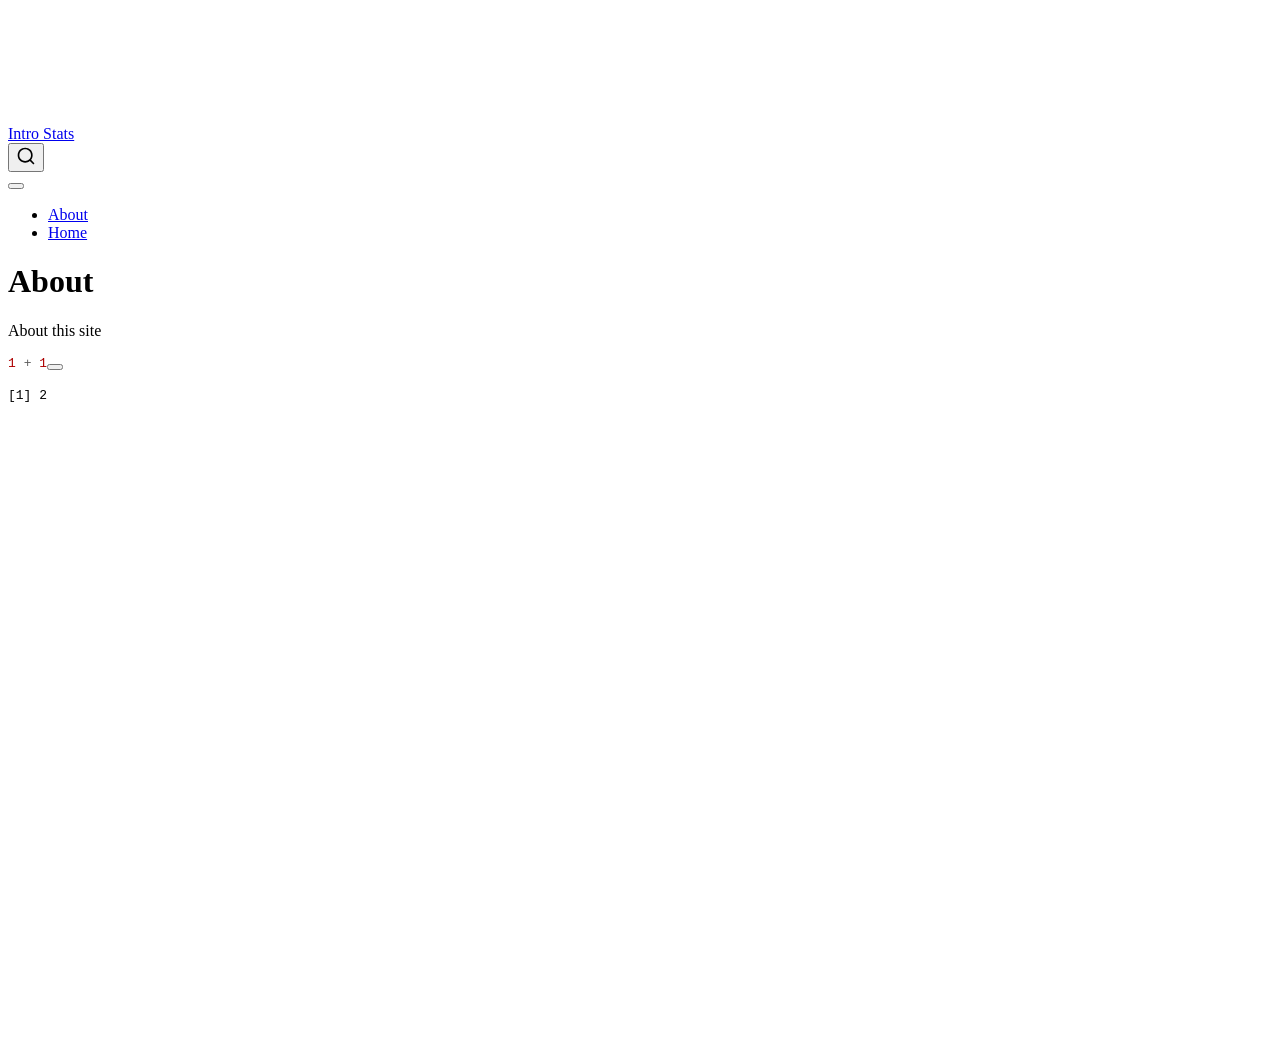
==== docs/about.html @ 971ea25e "Initial commit" ====
<!DOCTYPE html>
<html xmlns="http://www.w3.org/1999/xhtml" lang="en" xml:lang="en"><head>

<meta charset="utf-8">
<meta name="generator" content="quarto-1.5.57">

<meta name="viewport" content="width=device-width, initial-scale=1.0, user-scalable=yes">


<title>About – Intro Stats</title>
<style>
code{white-space: pre-wrap;}
span.smallcaps{font-variant: small-caps;}
div.columns{display: flex; gap: min(4vw, 1.5em);}
div.column{flex: auto; overflow-x: auto;}
div.hanging-indent{margin-left: 1.5em; text-indent: -1.5em;}
ul.task-list{list-style: none;}
ul.task-list li input[type="checkbox"] {
  width: 0.8em;
  margin: 0 0.8em 0.2em -1em; /* quarto-specific, see https://github.com/quarto-dev/quarto-cli/issues/4556 */ 
  vertical-align: middle;
}
/* CSS for syntax highlighting */
pre > code.sourceCode { white-space: pre; position: relative; }
pre > code.sourceCode > span { line-height: 1.25; }
pre > code.sourceCode > span:empty { height: 1.2em; }
.sourceCode { overflow: visible; }
code.sourceCode > span { color: inherit; text-decoration: inherit; }
div.sourceCode { margin: 1em 0; }
pre.sourceCode { margin: 0; }
@media screen {
div.sourceCode { overflow: auto; }
}
@media print {
pre > code.sourceCode { white-space: pre-wrap; }
pre > code.sourceCode > span { display: inline-block; text-indent: -5em; padding-left: 5em; }
}
pre.numberSource code
  { counter-reset: source-line 0; }
pre.numberSource code > span
  { position: relative; left: -4em; counter-increment: source-line; }
pre.numberSource code > span > a:first-child::before
  { content: counter(source-line);
    position: relative; left: -1em; text-align: right; vertical-align: baseline;
    border: none; display: inline-block;
    -webkit-touch-callout: none; -webkit-user-select: none;
    -khtml-user-select: none; -moz-user-select: none;
    -ms-user-select: none; user-select: none;
    padding: 0 4px; width: 4em;
  }
pre.numberSource { margin-left: 3em;  padding-left: 4px; }
div.sourceCode
  {   }
@media screen {
pre > code.sourceCode > span > a:first-child::before { text-decoration: underline; }
}
</style>


<script src="site_libs/quarto-nav/quarto-nav.js"></script>
<script src="site_libs/quarto-nav/headroom.min.js"></script>
<script src="site_libs/clipboard/clipboard.min.js"></script>
<script src="site_libs/quarto-search/autocomplete.umd.js"></script>
<script src="site_libs/quarto-search/fuse.min.js"></script>
<script src="site_libs/quarto-search/quarto-search.js"></script>
<meta name="quarto:offset" content="./">
<script src="site_libs/quarto-html/quarto.js"></script>
<script src="site_libs/quarto-html/popper.min.js"></script>
<script src="site_libs/quarto-html/tippy.umd.min.js"></script>
<script src="site_libs/quarto-html/anchor.min.js"></script>
<link href="site_libs/quarto-html/tippy.css" rel="stylesheet">
<link href="site_libs/quarto-html/quarto-syntax-highlighting.css" rel="stylesheet" id="quarto-text-highlighting-styles">
<script src="site_libs/bootstrap/bootstrap.min.js"></script>
<link href="site_libs/bootstrap/bootstrap-icons.css" rel="stylesheet">
<link href="site_libs/bootstrap/bootstrap.min.css" rel="stylesheet" id="quarto-bootstrap" data-mode="light">
<script id="quarto-search-options" type="application/json">{
  "location": "navbar",
  "copy-button": false,
  "collapse-after": 3,
  "panel-placement": "end",
  "type": "overlay",
  "limit": 50,
  "keyboard-shortcut": [
    "f",
    "/",
    "s"
  ],
  "show-item-context": false,
  "language": {
    "search-no-results-text": "No results",
    "search-matching-documents-text": "matching documents",
    "search-copy-link-title": "Copy link to search",
    "search-hide-matches-text": "Hide additional matches",
    "search-more-match-text": "more match in this document",
    "search-more-matches-text": "more matches in this document",
    "search-clear-button-title": "Clear",
    "search-text-placeholder": "",
    "search-detached-cancel-button-title": "Cancel",
    "search-submit-button-title": "Submit",
    "search-label": "Search"
  }
}</script>


<link rel="stylesheet" href="styles.css">
</head>

<body class="nav-fixed">

<div id="quarto-search-results"></div>
  <header id="quarto-header" class="headroom fixed-top">
    <nav class="navbar navbar-expand-lg " data-bs-theme="dark">
      <div class="navbar-container container-fluid">
      <div class="navbar-brand-container mx-auto">
    <a class="navbar-brand" href="./index.html">
    <span class="navbar-title">Intro Stats</span>
    </a>
  </div>
            <div id="quarto-search" class="" title="Search"></div>
          <button class="navbar-toggler" type="button" data-bs-toggle="collapse" data-bs-target="#navbarCollapse" aria-controls="navbarCollapse" role="menu" aria-expanded="false" aria-label="Toggle navigation" onclick="if (window.quartoToggleHeadroom) { window.quartoToggleHeadroom(); }">
  <span class="navbar-toggler-icon"></span>
</button>
          <div class="collapse navbar-collapse" id="navbarCollapse">
            <ul class="navbar-nav navbar-nav-scroll me-auto">
  <li class="nav-item">
    <a class="nav-link active" href="./about.html" aria-current="page"> 
<span class="menu-text">About</span></a>
  </li>  
  <li class="nav-item">
    <a class="nav-link" href="./index.html"> 
<span class="menu-text">Home</span></a>
  </li>  
</ul>
          </div> <!-- /navcollapse -->
            <div class="quarto-navbar-tools">
</div>
      </div> <!-- /container-fluid -->
    </nav>
</header>
<!-- content -->
<div id="quarto-content" class="quarto-container page-columns page-rows-contents page-layout-article page-navbar">
<!-- sidebar -->
<!-- margin-sidebar -->
    <div id="quarto-margin-sidebar" class="sidebar margin-sidebar zindex-bottom">
        
    </div>
<!-- main -->
<main class="content" id="quarto-document-content">

<header id="title-block-header" class="quarto-title-block default">
<div class="quarto-title">
<h1 class="title">About</h1>
</div>



<div class="quarto-title-meta">

    
  
    
  </div>
  


</header>


<p>About this site</p>
<div class="cell">
<div class="sourceCode cell-code" id="cb1"><pre class="sourceCode r code-with-copy"><code class="sourceCode r"><span id="cb1-1"><a href="#cb1-1" aria-hidden="true" tabindex="-1"></a><span class="dv">1</span> <span class="sc">+</span> <span class="dv">1</span></span></code><button title="Copy to Clipboard" class="code-copy-button"><i class="bi"></i></button></pre></div>
<div class="cell-output cell-output-stdout">
<pre><code>[1] 2</code></pre>
</div>
</div>



</main> <!-- /main -->
<script id="quarto-html-after-body" type="application/javascript">
window.document.addEventListener("DOMContentLoaded", function (event) {
  const toggleBodyColorMode = (bsSheetEl) => {
    const mode = bsSheetEl.getAttribute("data-mode");
    const bodyEl = window.document.querySelector("body");
    if (mode === "dark") {
      bodyEl.classList.add("quarto-dark");
      bodyEl.classList.remove("quarto-light");
    } else {
      bodyEl.classList.add("quarto-light");
      bodyEl.classList.remove("quarto-dark");
    }
  }
  const toggleBodyColorPrimary = () => {
    const bsSheetEl = window.document.querySelector("link#quarto-bootstrap");
    if (bsSheetEl) {
      toggleBodyColorMode(bsSheetEl);
    }
  }
  toggleBodyColorPrimary();  
  const icon = "";
  const anchorJS = new window.AnchorJS();
  anchorJS.options = {
    placement: 'right',
    icon: icon
  };
  anchorJS.add('.anchored');
  const isCodeAnnotation = (el) => {
    for (const clz of el.classList) {
      if (clz.startsWith('code-annotation-')) {                     
        return true;
      }
    }
    return false;
  }
  const onCopySuccess = function(e) {
    // button target
    const button = e.trigger;
    // don't keep focus
    button.blur();
    // flash "checked"
    button.classList.add('code-copy-button-checked');
    var currentTitle = button.getAttribute("title");
    button.setAttribute("title", "Copied!");
    let tooltip;
    if (window.bootstrap) {
      button.setAttribute("data-bs-toggle", "tooltip");
      button.setAttribute("data-bs-placement", "left");
      button.setAttribute("data-bs-title", "Copied!");
      tooltip = new bootstrap.Tooltip(button, 
        { trigger: "manual", 
          customClass: "code-copy-button-tooltip",
          offset: [0, -8]});
      tooltip.show();    
    }
    setTimeout(function() {
      if (tooltip) {
        tooltip.hide();
        button.removeAttribute("data-bs-title");
        button.removeAttribute("data-bs-toggle");
        button.removeAttribute("data-bs-placement");
      }
      button.setAttribute("title", currentTitle);
      button.classList.remove('code-copy-button-checked');
    }, 1000);
    // clear code selection
    e.clearSelection();
  }
  const getTextToCopy = function(trigger) {
      const codeEl = trigger.previousElementSibling.cloneNode(true);
      for (const childEl of codeEl.children) {
        if (isCodeAnnotation(childEl)) {
          childEl.remove();
        }
      }
      return codeEl.innerText;
  }
  const clipboard = new window.ClipboardJS('.code-copy-button:not([data-in-quarto-modal])', {
    text: getTextToCopy
  });
  clipboard.on('success', onCopySuccess);
  if (window.document.getElementById('quarto-embedded-source-code-modal')) {
    // For code content inside modals, clipBoardJS needs to be initialized with a container option
    // TODO: Check when it could be a function (https://github.com/zenorocha/clipboard.js/issues/860)
    const clipboardModal = new window.ClipboardJS('.code-copy-button[data-in-quarto-modal]', {
      text: getTextToCopy,
      container: window.document.getElementById('quarto-embedded-source-code-modal')
    });
    clipboardModal.on('success', onCopySuccess);
  }
    var localhostRegex = new RegExp(/^(?:http|https):\/\/localhost\:?[0-9]*\//);
    var mailtoRegex = new RegExp(/^mailto:/);
      var filterRegex = new RegExp('/' + window.location.host + '/');
    var isInternal = (href) => {
        return filterRegex.test(href) || localhostRegex.test(href) || mailtoRegex.test(href);
    }
    // Inspect non-navigation links and adorn them if external
 	var links = window.document.querySelectorAll('a[href]:not(.nav-link):not(.navbar-brand):not(.toc-action):not(.sidebar-link):not(.sidebar-item-toggle):not(.pagination-link):not(.no-external):not([aria-hidden]):not(.dropdown-item):not(.quarto-navigation-tool):not(.about-link)');
    for (var i=0; i<links.length; i++) {
      const link = links[i];
      if (!isInternal(link.href)) {
        // undo the damage that might have been done by quarto-nav.js in the case of
        // links that we want to consider external
        if (link.dataset.originalHref !== undefined) {
          link.href = link.dataset.originalHref;
        }
      }
    }
  function tippyHover(el, contentFn, onTriggerFn, onUntriggerFn) {
    const config = {
      allowHTML: true,
      maxWidth: 500,
      delay: 100,
      arrow: false,
      appendTo: function(el) {
          return el.parentElement;
      },
      interactive: true,
      interactiveBorder: 10,
      theme: 'quarto',
      placement: 'bottom-start',
    };
    if (contentFn) {
      config.content = contentFn;
    }
    if (onTriggerFn) {
      config.onTrigger = onTriggerFn;
    }
    if (onUntriggerFn) {
      config.onUntrigger = onUntriggerFn;
    }
    window.tippy(el, config); 
  }
  const noterefs = window.document.querySelectorAll('a[role="doc-noteref"]');
  for (var i=0; i<noterefs.length; i++) {
    const ref = noterefs[i];
    tippyHover(ref, function() {
      // use id or data attribute instead here
      let href = ref.getAttribute('data-footnote-href') || ref.getAttribute('href');
      try { href = new URL(href).hash; } catch {}
      const id = href.replace(/^#\/?/, "");
      const note = window.document.getElementById(id);
      if (note) {
        return note.innerHTML;
      } else {
        return "";
      }
    });
  }
  const xrefs = window.document.querySelectorAll('a.quarto-xref');
  const processXRef = (id, note) => {
    // Strip column container classes
    const stripColumnClz = (el) => {
      el.classList.remove("page-full", "page-columns");
      if (el.children) {
        for (const child of el.children) {
          stripColumnClz(child);
        }
      }
    }
    stripColumnClz(note)
    if (id === null || id.startsWith('sec-')) {
      // Special case sections, only their first couple elements
      const container = document.createElement("div");
      if (note.children && note.children.length > 2) {
        container.appendChild(note.children[0].cloneNode(true));
        for (let i = 1; i < note.children.length; i++) {
          const child = note.children[i];
          if (child.tagName === "P" && child.innerText === "") {
            continue;
          } else {
            container.appendChild(child.cloneNode(true));
            break;
          }
        }
        if (window.Quarto?.typesetMath) {
          window.Quarto.typesetMath(container);
        }
        return container.innerHTML
      } else {
        if (window.Quarto?.typesetMath) {
          window.Quarto.typesetMath(note);
        }
        return note.innerHTML;
      }
    } else {
      // Remove any anchor links if they are present
      const anchorLink = note.querySelector('a.anchorjs-link');
      if (anchorLink) {
        anchorLink.remove();
      }
      if (window.Quarto?.typesetMath) {
        window.Quarto.typesetMath(note);
      }
      // TODO in 1.5, we should make sure this works without a callout special case
      if (note.classList.contains("callout")) {
        return note.outerHTML;
      } else {
        return note.innerHTML;
      }
    }
  }
  for (var i=0; i<xrefs.length; i++) {
    const xref = xrefs[i];
    tippyHover(xref, undefined, function(instance) {
      instance.disable();
      let url = xref.getAttribute('href');
      let hash = undefined; 
      if (url.startsWith('#')) {
        hash = url;
      } else {
        try { hash = new URL(url).hash; } catch {}
      }
      if (hash) {
        const id = hash.replace(/^#\/?/, "");
        const note = window.document.getElementById(id);
        if (note !== null) {
          try {
            const html = processXRef(id, note.cloneNode(true));
            instance.setContent(html);
          } finally {
            instance.enable();
            instance.show();
          }
        } else {
          // See if we can fetch this
          fetch(url.split('#')[0])
          .then(res => res.text())
          .then(html => {
            const parser = new DOMParser();
            const htmlDoc = parser.parseFromString(html, "text/html");
            const note = htmlDoc.getElementById(id);
            if (note !== null) {
              const html = processXRef(id, note);
              instance.setContent(html);
            } 
          }).finally(() => {
            instance.enable();
            instance.show();
          });
        }
      } else {
        // See if we can fetch a full url (with no hash to target)
        // This is a special case and we should probably do some content thinning / targeting
        fetch(url)
        .then(res => res.text())
        .then(html => {
          const parser = new DOMParser();
          const htmlDoc = parser.parseFromString(html, "text/html");
          const note = htmlDoc.querySelector('main.content');
          if (note !== null) {
            // This should only happen for chapter cross references
            // (since there is no id in the URL)
            // remove the first header
            if (note.children.length > 0 && note.children[0].tagName === "HEADER") {
              note.children[0].remove();
            }
            const html = processXRef(null, note);
            instance.setContent(html);
          } 
        }).finally(() => {
          instance.enable();
          instance.show();
        });
      }
    }, function(instance) {
    });
  }
      let selectedAnnoteEl;
      const selectorForAnnotation = ( cell, annotation) => {
        let cellAttr = 'data-code-cell="' + cell + '"';
        let lineAttr = 'data-code-annotation="' +  annotation + '"';
        const selector = 'span[' + cellAttr + '][' + lineAttr + ']';
        return selector;
      }
      const selectCodeLines = (annoteEl) => {
        const doc = window.document;
        const targetCell = annoteEl.getAttribute("data-target-cell");
        const targetAnnotation = annoteEl.getAttribute("data-target-annotation");
        const annoteSpan = window.document.querySelector(selectorForAnnotation(targetCell, targetAnnotation));
        const lines = annoteSpan.getAttribute("data-code-lines").split(",");
        const lineIds = lines.map((line) => {
          return targetCell + "-" + line;
        })
        let top = null;
        let height = null;
        let parent = null;
        if (lineIds.length > 0) {
            //compute the position of the single el (top and bottom and make a div)
            const el = window.document.getElementById(lineIds[0]);
            top = el.offsetTop;
            height = el.offsetHeight;
            parent = el.parentElement.parentElement;
          if (lineIds.length > 1) {
            const lastEl = window.document.getElementById(lineIds[lineIds.length - 1]);
            const bottom = lastEl.offsetTop + lastEl.offsetHeight;
            height = bottom - top;
          }
          if (top !== null && height !== null && parent !== null) {
            // cook up a div (if necessary) and position it 
            let div = window.document.getElementById("code-annotation-line-highlight");
            if (div === null) {
              div = window.document.createElement("div");
              div.setAttribute("id", "code-annotation-line-highlight");
              div.style.position = 'absolute';
              parent.appendChild(div);
            }
            div.style.top = top - 2 + "px";
            div.style.height = height + 4 + "px";
            div.style.left = 0;
            let gutterDiv = window.document.getElementById("code-annotation-line-highlight-gutter");
            if (gutterDiv === null) {
              gutterDiv = window.document.createElement("div");
              gutterDiv.setAttribute("id", "code-annotation-line-highlight-gutter");
              gutterDiv.style.position = 'absolute';
              const codeCell = window.document.getElementById(targetCell);
              const gutter = codeCell.querySelector('.code-annotation-gutter');
              gutter.appendChild(gutterDiv);
            }
            gutterDiv.style.top = top - 2 + "px";
            gutterDiv.style.height = height + 4 + "px";
          }
          selectedAnnoteEl = annoteEl;
        }
      };
      const unselectCodeLines = () => {
        const elementsIds = ["code-annotation-line-highlight", "code-annotation-line-highlight-gutter"];
        elementsIds.forEach((elId) => {
          const div = window.document.getElementById(elId);
          if (div) {
            div.remove();
          }
        });
        selectedAnnoteEl = undefined;
      };
        // Handle positioning of the toggle
    window.addEventListener(
      "resize",
      throttle(() => {
        elRect = undefined;
        if (selectedAnnoteEl) {
          selectCodeLines(selectedAnnoteEl);
        }
      }, 10)
    );
    function throttle(fn, ms) {
    let throttle = false;
    let timer;
      return (...args) => {
        if(!throttle) { // first call gets through
            fn.apply(this, args);
            throttle = true;
        } else { // all the others get throttled
            if(timer) clearTimeout(timer); // cancel #2
            timer = setTimeout(() => {
              fn.apply(this, args);
              timer = throttle = false;
            }, ms);
        }
      };
    }
      // Attach click handler to the DT
      const annoteDls = window.document.querySelectorAll('dt[data-target-cell]');
      for (const annoteDlNode of annoteDls) {
        annoteDlNode.addEventListener('click', (event) => {
          const clickedEl = event.target;
          if (clickedEl !== selectedAnnoteEl) {
            unselectCodeLines();
            const activeEl = window.document.querySelector('dt[data-target-cell].code-annotation-active');
            if (activeEl) {
              activeEl.classList.remove('code-annotation-active');
            }
            selectCodeLines(clickedEl);
            clickedEl.classList.add('code-annotation-active');
          } else {
            // Unselect the line
            unselectCodeLines();
            clickedEl.classList.remove('code-annotation-active');
          }
        });
      }
  const findCites = (el) => {
    const parentEl = el.parentElement;
    if (parentEl) {
      const cites = parentEl.dataset.cites;
      if (cites) {
        return {
          el,
          cites: cites.split(' ')
        };
      } else {
        return findCites(el.parentElement)
      }
    } else {
      return undefined;
    }
  };
  var bibliorefs = window.document.querySelectorAll('a[role="doc-biblioref"]');
  for (var i=0; i<bibliorefs.length; i++) {
    const ref = bibliorefs[i];
    const citeInfo = findCites(ref);
    if (citeInfo) {
      tippyHover(citeInfo.el, function() {
        var popup = window.document.createElement('div');
        citeInfo.cites.forEach(function(cite) {
          var citeDiv = window.document.createElement('div');
          citeDiv.classList.add('hanging-indent');
          citeDiv.classList.add('csl-entry');
          var biblioDiv = window.document.getElementById('ref-' + cite);
          if (biblioDiv) {
            citeDiv.innerHTML = biblioDiv.innerHTML;
          }
          popup.appendChild(citeDiv);
        });
        return popup.innerHTML;
      });
    }
  }
});
</script>
</div> <!-- /content -->




</body></html>
---- docs/site_libs/quarto-html/tippy.css ----
.tippy-box[data-animation=fade][data-state=hidden]{opacity:0}[data-tippy-root]{max-width:calc(100vw - 10px)}.tippy-box{position:relative;background-color:#333;color:#fff;border-radius:4px;font-size:14px;line-height:1.4;white-space:normal;outline:0;transition-property:transform,visibility,opacity}.tippy-box[data-placement^=top]>.tippy-arrow{bottom:0}.tippy-box[data-placement^=top]>.tippy-arrow:before{bottom:-7px;left:0;border-width:8px 8px 0;border-top-color:initial;transform-origin:center top}.tippy-box[data-placement^=bottom]>.tippy-arrow{top:0}.tippy-box[data-placement^=bottom]>.tippy-arrow:before{top:-7px;left:0;border-width:0 8px 8px;border-bottom-color:initial;transform-origin:center bottom}.tippy-box[data-placement^=left]>.tippy-arrow{right:0}.tippy-box[data-placement^=left]>.tippy-arrow:before{border-width:8px 0 8px 8px;border-left-color:initial;right:-7px;transform-origin:center left}.tippy-box[data-placement^=right]>.tippy-arrow{left:0}.tippy-box[data-placement^=right]>.tippy-arrow:before{left:-7px;border-width:8px 8px 8px 0;border-right-color:initial;transform-origin:center right}.tippy-box[data-inertia][data-state=visible]{transition-timing-function:cubic-bezier(.54,1.5,.38,1.11)}.tippy-arrow{width:16px;height:16px;color:#333}.tippy-arrow:before{content:"";position:absolute;border-color:transparent;border-style:solid}.tippy-content{position:relative;padding:5px 9px;z-index:1}
---- docs/site_libs/quarto-html/quarto-syntax-highlighting.css ----
/* quarto syntax highlight colors */
:root {
  --quarto-hl-ot-color: #003B4F;
  --quarto-hl-at-color: #657422;
  --quarto-hl-ss-color: #20794D;
  --quarto-hl-an-color: #5E5E5E;
  --quarto-hl-fu-color: #4758AB;
  --quarto-hl-st-color: #20794D;
  --quarto-hl-cf-color: #003B4F;
  --quarto-hl-op-color: #5E5E5E;
  --quarto-hl-er-color: #AD0000;
  --quarto-hl-bn-color: #AD0000;
  --quarto-hl-al-color: #AD0000;
  --quarto-hl-va-color: #111111;
  --quarto-hl-bu-color: inherit;
  --quarto-hl-ex-color: inherit;
  --quarto-hl-pp-color: #AD0000;
  --quarto-hl-in-color: #5E5E5E;
  --quarto-hl-vs-color: #20794D;
  --quarto-hl-wa-color: #5E5E5E;
  --quarto-hl-do-color: #5E5E5E;
  --quarto-hl-im-color: #00769E;
  --quarto-hl-ch-color: #20794D;
  --quarto-hl-dt-color: #AD0000;
  --quarto-hl-fl-color: #AD0000;
  --quarto-hl-co-color: #5E5E5E;
  --quarto-hl-cv-color: #5E5E5E;
  --quarto-hl-cn-color: #8f5902;
  --quarto-hl-sc-color: #5E5E5E;
  --quarto-hl-dv-color: #AD0000;
  --quarto-hl-kw-color: #003B4F;
}

/* other quarto variables */
:root {
  --quarto-font-monospace: SFMono-Regular, Menlo, Monaco, Consolas, "Liberation Mono", "Courier New", monospace;
}

pre > code.sourceCode > span {
  color: #003B4F;
}

code span {
  color: #003B4F;
}

code.sourceCode > span {
  color: #003B4F;
}

div.sourceCode,
div.sourceCode pre.sourceCode {
  color: #003B4F;
}

code span.ot {
  color: #003B4F;
  font-style: inherit;
}

code span.at {
  color: #657422;
  font-style: inherit;
}

code span.ss {
  color: #20794D;
  font-style: inherit;
}

code span.an {
  color: #5E5E5E;
  font-style: inherit;
}

code span.fu {
  color: #4758AB;
  font-style: inherit;
}

code span.st {
  color: #20794D;
  font-style: inherit;
}

code span.cf {
  color: #003B4F;
  font-weight: bold;
  font-style: inherit;
}

code span.op {
  color: #5E5E5E;
  font-style: inherit;
}

code span.er {
  color: #AD0000;
  font-style: inherit;
}

code span.bn {
  color: #AD0000;
  font-style: inherit;
}

code span.al {
  color: #AD0000;
  font-style: inherit;
}

code span.va {
  color: #111111;
  font-style: inherit;
}

code span.bu {
  font-style: inherit;
}

code span.ex {
  font-style: inherit;
}

code span.pp {
  color: #AD0000;
  font-style: inherit;
}

code span.in {
  color: #5E5E5E;
  font-style: inherit;
}

code span.vs {
  color: #20794D;
  font-style: inherit;
}

code span.wa {
  color: #5E5E5E;
  font-style: italic;
}

code span.do {
  color: #5E5E5E;
  font-style: italic;
}

code span.im {
  color: #00769E;
  font-style: inherit;
}

code span.ch {
  color: #20794D;
  font-style: inherit;
}

code span.dt {
  color: #AD0000;
  font-style: inherit;
}

code span.fl {
  color: #AD0000;
  font-style: inherit;
}

code span.co {
  color: #5E5E5E;
  font-style: inherit;
}

code span.cv {
  color: #5E5E5E;
  font-style: italic;
}

code span.cn {
  color: #8f5902;
  font-style: inherit;
}

code span.sc {
  color: #5E5E5E;
  font-style: inherit;
}

code span.dv {
  color: #AD0000;
  font-style: inherit;
}

code span.kw {
  color: #003B4F;
  font-weight: bold;
  font-style: inherit;
}

.prevent-inlining {
  content: "</";
}

/*# sourceMappingURL=debc5d5d77c3f9108843748ff7464032.css.map */
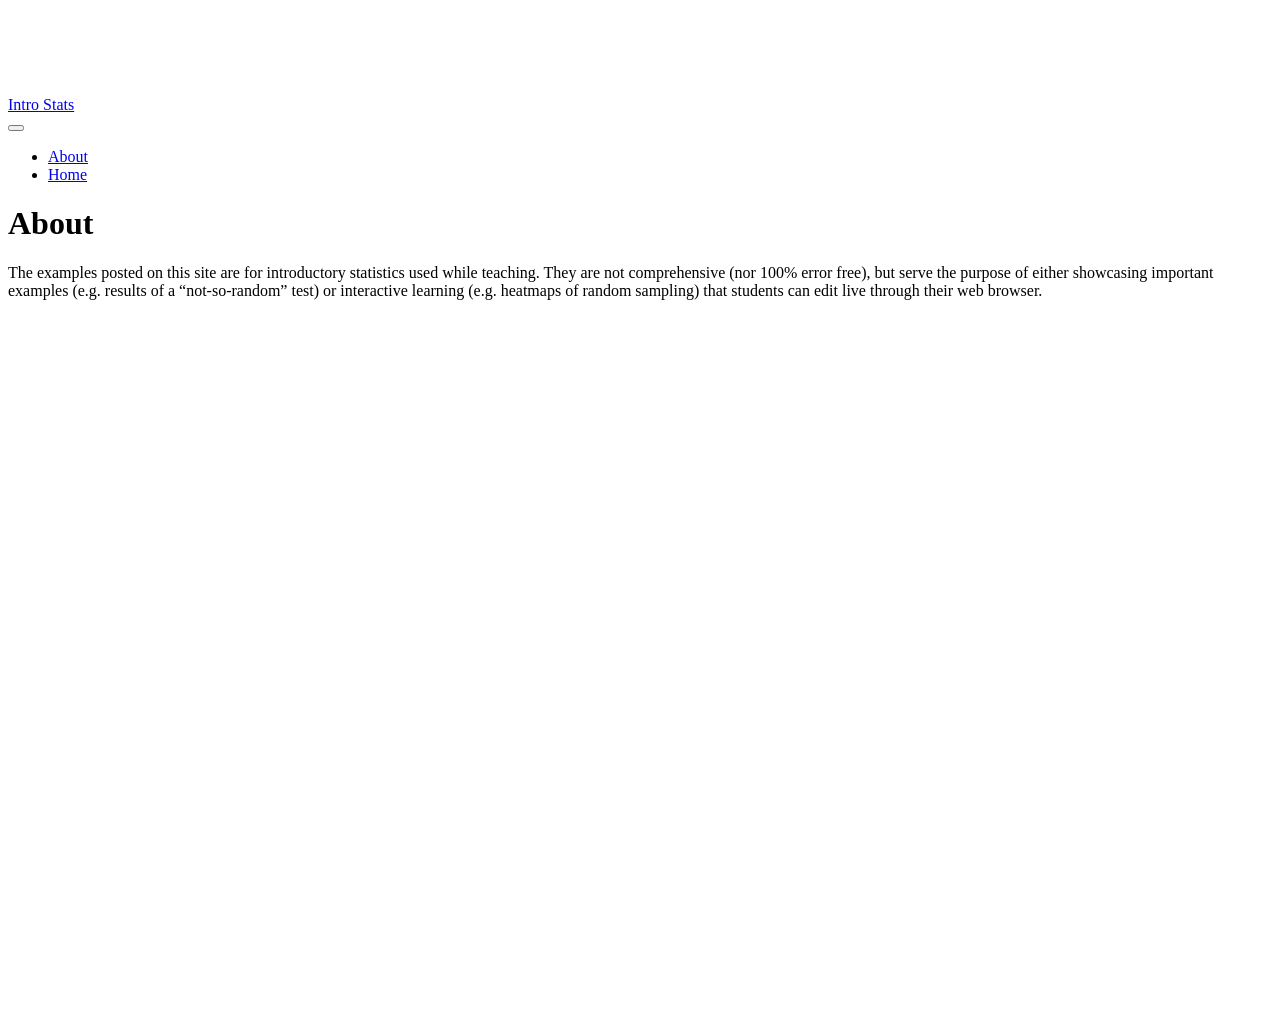
==== commit bc68c9c0: "Update webR examples" ====
--- a/docs/about.html
+++ b/docs/about.html
@@ -2,13 +2,16 @@
 <html xmlns="http://www.w3.org/1999/xhtml" lang="en" xml:lang="en"><head>
 
 <meta charset="utf-8">
-<meta name="generator" content="quarto-1.5.57">
+<meta name="generator" content="quarto-1.9.38">
 
 <meta name="viewport" content="width=device-width, initial-scale=1.0, user-scalable=yes">
 
 
 <title>About – Intro Stats</title>
 <style>
+/* Default styles provided by pandoc.
+** See https://pandoc.org/MANUAL.html#variables-for-html for config info.
+*/
 code{white-space: pre-wrap;}
 span.smallcaps{font-variant: small-caps;}
 div.columns{display: flex; gap: min(4vw, 1.5em);}
@@ -20,40 +23,6 @@
   margin: 0 0.8em 0.2em -1em; /* quarto-specific, see https://github.com/quarto-dev/quarto-cli/issues/4556 */ 
   vertical-align: middle;
 }
-/* CSS for syntax highlighting */
-pre > code.sourceCode { white-space: pre; position: relative; }
-pre > code.sourceCode > span { line-height: 1.25; }
-pre > code.sourceCode > span:empty { height: 1.2em; }
-.sourceCode { overflow: visible; }
-code.sourceCode > span { color: inherit; text-decoration: inherit; }
-div.sourceCode { margin: 1em 0; }
-pre.sourceCode { margin: 0; }
-@media screen {
-div.sourceCode { overflow: auto; }
-}
-@media print {
-pre > code.sourceCode { white-space: pre-wrap; }
-pre > code.sourceCode > span { display: inline-block; text-indent: -5em; padding-left: 5em; }
-}
-pre.numberSource code
-  { counter-reset: source-line 0; }
-pre.numberSource code > span
-  { position: relative; left: -4em; counter-increment: source-line; }
-pre.numberSource code > span > a:first-child::before
-  { content: counter(source-line);
-    position: relative; left: -1em; text-align: right; vertical-align: baseline;
-    border: none; display: inline-block;
-    -webkit-touch-callout: none; -webkit-user-select: none;
-    -khtml-user-select: none; -moz-user-select: none;
-    -ms-user-select: none; user-select: none;
-    padding: 0 4px; width: 4em;
-  }
-pre.numberSource { margin-left: 3em;  padding-left: 4px; }
-div.sourceCode
-  {   }
-@media screen {
-pre > code.sourceCode > span > a:first-child::before { text-decoration: underline; }
-}
 </style>
 
 
@@ -64,15 +33,16 @@
 <script src="site_libs/quarto-search/fuse.min.js"></script>
 <script src="site_libs/quarto-search/quarto-search.js"></script>
 <meta name="quarto:offset" content="./">
-<script src="site_libs/quarto-html/quarto.js"></script>
+<script src="site_libs/quarto-html/quarto.js" type="module"></script>
+<script src="site_libs/quarto-html/tabsets/tabsets.js" type="module"></script>
 <script src="site_libs/quarto-html/popper.min.js"></script>
 <script src="site_libs/quarto-html/tippy.umd.min.js"></script>
 <script src="site_libs/quarto-html/anchor.min.js"></script>
 <link href="site_libs/quarto-html/tippy.css" rel="stylesheet">
-<link href="site_libs/quarto-html/quarto-syntax-highlighting.css" rel="stylesheet" id="quarto-text-highlighting-styles">
+<link href="site_libs/quarto-html/quarto-syntax-highlighting-15634bcf2e68342d4ad2dfa704d543f6.css" rel="stylesheet" id="quarto-text-highlighting-styles">
 <script src="site_libs/bootstrap/bootstrap.min.js"></script>
 <link href="site_libs/bootstrap/bootstrap-icons.css" rel="stylesheet">
-<link href="site_libs/bootstrap/bootstrap.min.css" rel="stylesheet" id="quarto-bootstrap" data-mode="light">
+<link href="site_libs/bootstrap/bootstrap-158031087360bce0ff56dc785ce39e06.min.css" rel="stylesheet" append-hash="true" id="quarto-bootstrap" data-mode="light">
 <script id="quarto-search-options" type="application/json">{
   "location": "navbar",
   "copy-button": false,
@@ -105,7 +75,7 @@
 <link rel="stylesheet" href="styles.css">
 </head>
 
-<body class="nav-fixed">
+<body class="nav-fixed quarto-light">
 
 <div id="quarto-search-results"></div>
   <header id="quarto-header" class="headroom fixed-top">
@@ -166,251 +136,249 @@
 </header>
 
 
-<p>About this site</p>
-<div class="cell">
-<div class="sourceCode cell-code" id="cb1"><pre class="sourceCode r code-with-copy"><code class="sourceCode r"><span id="cb1-1"><a href="#cb1-1" aria-hidden="true" tabindex="-1"></a><span class="dv">1</span> <span class="sc">+</span> <span class="dv">1</span></span></code><button title="Copy to Clipboard" class="code-copy-button"><i class="bi"></i></button></pre></div>
-<div class="cell-output cell-output-stdout">
-<pre><code>[1] 2</code></pre>
-</div>
-</div>
+<p>The examples posted on this site are for introductory statistics used while teaching. They are not comprehensive (nor 100% error free), but serve the purpose of either showcasing important examples (e.g.&nbsp;results of a “not-so-random” test) or interactive learning (e.g.&nbsp;heatmaps of random sampling) that students can edit live through their web browser.</p>
 
 
 
 </main> <!-- /main -->
 <script id="quarto-html-after-body" type="application/javascript">
-window.document.addEventListener("DOMContentLoaded", function (event) {
-  const toggleBodyColorMode = (bsSheetEl) => {
-    const mode = bsSheetEl.getAttribute("data-mode");
-    const bodyEl = window.document.querySelector("body");
-    if (mode === "dark") {
-      bodyEl.classList.add("quarto-dark");
-      bodyEl.classList.remove("quarto-light");
-    } else {
-      bodyEl.classList.add("quarto-light");
-      bodyEl.classList.remove("quarto-dark");
-    }
-  }
-  const toggleBodyColorPrimary = () => {
-    const bsSheetEl = window.document.querySelector("link#quarto-bootstrap");
-    if (bsSheetEl) {
-      toggleBodyColorMode(bsSheetEl);
-    }
-  }
-  toggleBodyColorPrimary();  
-  const icon = "";
-  const anchorJS = new window.AnchorJS();
-  anchorJS.options = {
-    placement: 'right',
-    icon: icon
-  };
-  anchorJS.add('.anchored');
-  const isCodeAnnotation = (el) => {
-    for (const clz of el.classList) {
-      if (clz.startsWith('code-annotation-')) {                     
-        return true;
-      }
-    }
-    return false;
-  }
-  const onCopySuccess = function(e) {
-    // button target
-    const button = e.trigger;
-    // don't keep focus
-    button.blur();
-    // flash "checked"
-    button.classList.add('code-copy-button-checked');
-    var currentTitle = button.getAttribute("title");
-    button.setAttribute("title", "Copied!");
-    let tooltip;
-    if (window.bootstrap) {
-      button.setAttribute("data-bs-toggle", "tooltip");
-      button.setAttribute("data-bs-placement", "left");
-      button.setAttribute("data-bs-title", "Copied!");
-      tooltip = new bootstrap.Tooltip(button, 
-        { trigger: "manual", 
-          customClass: "code-copy-button-tooltip",
-          offset: [0, -8]});
-      tooltip.show();    
-    }
-    setTimeout(function() {
-      if (tooltip) {
-        tooltip.hide();
-        button.removeAttribute("data-bs-title");
-        button.removeAttribute("data-bs-toggle");
-        button.removeAttribute("data-bs-placement");
-      }
-      button.setAttribute("title", currentTitle);
-      button.classList.remove('code-copy-button-checked');
-    }, 1000);
-    // clear code selection
-    e.clearSelection();
-  }
-  const getTextToCopy = function(trigger) {
-      const codeEl = trigger.previousElementSibling.cloneNode(true);
+  window.document.addEventListener("DOMContentLoaded", function (event) {
+    const icon = "";
+    const anchorJS = new window.AnchorJS();
+    anchorJS.options = {
+      placement: 'right',
+      icon: icon
+    };
+    anchorJS.add('.anchored');
+    const isCodeAnnotation = (el) => {
+      for (const clz of el.classList) {
+        if (clz.startsWith('code-annotation-')) {                     
+          return true;
+        }
+      }
+      return false;
+    }
+    const onCopySuccess = function(e) {
+      // button target
+      const button = e.trigger;
+      // don't keep focus
+      button.blur();
+      // flash "checked"
+      button.classList.add('code-copy-button-checked');
+      var currentTitle = button.getAttribute("title");
+      button.setAttribute("title", "Copied!");
+      let tooltip;
+      if (window.bootstrap) {
+        button.setAttribute("data-bs-toggle", "tooltip");
+        button.setAttribute("data-bs-placement", "left");
+        button.setAttribute("data-bs-title", "Copied!");
+        tooltip = new bootstrap.Tooltip(button, 
+          { trigger: "manual", 
+            customClass: "code-copy-button-tooltip",
+            offset: [0, -8]});
+        tooltip.show();    
+      }
+      setTimeout(function() {
+        if (tooltip) {
+          tooltip.hide();
+          button.removeAttribute("data-bs-title");
+          button.removeAttribute("data-bs-toggle");
+          button.removeAttribute("data-bs-placement");
+        }
+        button.setAttribute("title", currentTitle);
+        button.classList.remove('code-copy-button-checked');
+      }, 1000);
+      // clear code selection
+      e.clearSelection();
+    }
+    const getTextToCopy = function(trigger) {
+      const outerScaffold = trigger.parentElement.cloneNode(true);
+      const codeEl = outerScaffold.querySelector('code');
       for (const childEl of codeEl.children) {
         if (isCodeAnnotation(childEl)) {
           childEl.remove();
         }
       }
       return codeEl.innerText;
-  }
-  const clipboard = new window.ClipboardJS('.code-copy-button:not([data-in-quarto-modal])', {
-    text: getTextToCopy
-  });
-  clipboard.on('success', onCopySuccess);
-  if (window.document.getElementById('quarto-embedded-source-code-modal')) {
-    // For code content inside modals, clipBoardJS needs to be initialized with a container option
-    // TODO: Check when it could be a function (https://github.com/zenorocha/clipboard.js/issues/860)
-    const clipboardModal = new window.ClipboardJS('.code-copy-button[data-in-quarto-modal]', {
-      text: getTextToCopy,
-      container: window.document.getElementById('quarto-embedded-source-code-modal')
+    }
+    const clipboard = new window.ClipboardJS('.code-copy-button:not([data-in-quarto-modal])', {
+      text: getTextToCopy
     });
-    clipboardModal.on('success', onCopySuccess);
-  }
-    var localhostRegex = new RegExp(/^(?:http|https):\/\/localhost\:?[0-9]*\//);
-    var mailtoRegex = new RegExp(/^mailto:/);
-      var filterRegex = new RegExp('/' + window.location.host + '/');
-    var isInternal = (href) => {
-        return filterRegex.test(href) || localhostRegex.test(href) || mailtoRegex.test(href);
-    }
-    // Inspect non-navigation links and adorn them if external
- 	var links = window.document.querySelectorAll('a[href]:not(.nav-link):not(.navbar-brand):not(.toc-action):not(.sidebar-link):not(.sidebar-item-toggle):not(.pagination-link):not(.no-external):not([aria-hidden]):not(.dropdown-item):not(.quarto-navigation-tool):not(.about-link)');
-    for (var i=0; i<links.length; i++) {
-      const link = links[i];
-      if (!isInternal(link.href)) {
-        // undo the damage that might have been done by quarto-nav.js in the case of
-        // links that we want to consider external
-        if (link.dataset.originalHref !== undefined) {
-          link.href = link.dataset.originalHref;
-        }
-      }
-    }
-  function tippyHover(el, contentFn, onTriggerFn, onUntriggerFn) {
-    const config = {
-      allowHTML: true,
-      maxWidth: 500,
-      delay: 100,
-      arrow: false,
-      appendTo: function(el) {
-          return el.parentElement;
-      },
-      interactive: true,
-      interactiveBorder: 10,
-      theme: 'quarto',
-      placement: 'bottom-start',
-    };
-    if (contentFn) {
-      config.content = contentFn;
-    }
-    if (onTriggerFn) {
-      config.onTrigger = onTriggerFn;
-    }
-    if (onUntriggerFn) {
-      config.onUntrigger = onUntriggerFn;
-    }
-    window.tippy(el, config); 
-  }
-  const noterefs = window.document.querySelectorAll('a[role="doc-noteref"]');
-  for (var i=0; i<noterefs.length; i++) {
-    const ref = noterefs[i];
-    tippyHover(ref, function() {
-      // use id or data attribute instead here
-      let href = ref.getAttribute('data-footnote-href') || ref.getAttribute('href');
-      try { href = new URL(href).hash; } catch {}
-      const id = href.replace(/^#\/?/, "");
-      const note = window.document.getElementById(id);
-      if (note) {
-        return note.innerHTML;
+    clipboard.on('success', onCopySuccess);
+    if (window.document.getElementById('quarto-embedded-source-code-modal')) {
+      const clipboardModal = new window.ClipboardJS('.code-copy-button[data-in-quarto-modal]', {
+        text: getTextToCopy,
+        container: window.document.getElementById('quarto-embedded-source-code-modal')
+      });
+      clipboardModal.on('success', onCopySuccess);
+    }
+      var localhostRegex = new RegExp(/^(?:http|https):\/\/localhost\:?[0-9]*\//);
+      var mailtoRegex = new RegExp(/^mailto:/);
+        var filterRegex = new RegExp('/' + window.location.host + '/');
+      var isInternal = (href) => {
+          return filterRegex.test(href) || localhostRegex.test(href) || mailtoRegex.test(href);
+      }
+      // Inspect non-navigation links and adorn them if external
+     var links = window.document.querySelectorAll('a[href]:not(.nav-link):not(.navbar-brand):not(.toc-action):not(.sidebar-link):not(.sidebar-item-toggle):not(.pagination-link):not(.no-external):not([aria-hidden]):not(.dropdown-item):not(.quarto-navigation-tool):not(.about-link)');
+      for (var i=0; i<links.length; i++) {
+        const link = links[i];
+        if (!isInternal(link.href)) {
+          // undo the damage that might have been done by quarto-nav.js in the case of
+          // links that we want to consider external
+          if (link.dataset.originalHref !== undefined) {
+            link.href = link.dataset.originalHref;
+          }
+        }
+      }
+    function tippyHover(el, contentFn, onTriggerFn, onUntriggerFn) {
+      const config = {
+        allowHTML: true,
+        maxWidth: 500,
+        delay: 100,
+        arrow: false,
+        appendTo: function(el) {
+            return el.parentElement;
+        },
+        interactive: true,
+        interactiveBorder: 10,
+        theme: 'quarto',
+        placement: 'bottom-start',
+      };
+      if (contentFn) {
+        config.content = contentFn;
+      }
+      if (onTriggerFn) {
+        config.onTrigger = onTriggerFn;
+      }
+      if (onUntriggerFn) {
+        config.onUntrigger = onUntriggerFn;
+      }
+      window.tippy(el, config); 
+    }
+    const noterefs = window.document.querySelectorAll('a[role="doc-noteref"]');
+    for (var i=0; i<noterefs.length; i++) {
+      const ref = noterefs[i];
+      tippyHover(ref, function() {
+        // use id or data attribute instead here
+        let href = ref.getAttribute('data-footnote-href') || ref.getAttribute('href');
+        try { href = new URL(href).hash; } catch {}
+        const id = href.replace(/^#\/?/, "");
+        const note = window.document.getElementById(id);
+        if (note) {
+          return note.innerHTML;
+        } else {
+          return "";
+        }
+      });
+    }
+    const xrefs = window.document.querySelectorAll('a.quarto-xref');
+    const processXRef = (id, note) => {
+      // Strip column container classes
+      const stripColumnClz = (el) => {
+        el.classList.remove("page-full", "page-columns");
+        if (el.children) {
+          for (const child of el.children) {
+            stripColumnClz(child);
+          }
+        }
+      }
+      stripColumnClz(note)
+      if (id === null || id.startsWith('sec-')) {
+        // Special case sections, only their first couple elements
+        const container = document.createElement("div");
+        if (note.children && note.children.length > 2) {
+          container.appendChild(note.children[0].cloneNode(true));
+          for (let i = 1; i < note.children.length; i++) {
+            const child = note.children[i];
+            if (child.tagName === "P" && child.innerText === "") {
+              continue;
+            } else {
+              container.appendChild(child.cloneNode(true));
+              break;
+            }
+          }
+          if (window.Quarto?.typesetMath) {
+            window.Quarto.typesetMath(container);
+          }
+          return container.innerHTML
+        } else {
+          if (window.Quarto?.typesetMath) {
+            window.Quarto.typesetMath(note);
+          }
+          return note.innerHTML;
+        }
       } else {
-        return "";
-      }
-    });
-  }
-  const xrefs = window.document.querySelectorAll('a.quarto-xref');
-  const processXRef = (id, note) => {
-    // Strip column container classes
-    const stripColumnClz = (el) => {
-      el.classList.remove("page-full", "page-columns");
-      if (el.children) {
-        for (const child of el.children) {
-          stripColumnClz(child);
-        }
-      }
-    }
-    stripColumnClz(note)
-    if (id === null || id.startsWith('sec-')) {
-      // Special case sections, only their first couple elements
-      const container = document.createElement("div");
-      if (note.children && note.children.length > 2) {
-        container.appendChild(note.children[0].cloneNode(true));
-        for (let i = 1; i < note.children.length; i++) {
-          const child = note.children[i];
-          if (child.tagName === "P" && child.innerText === "") {
-            continue;
-          } else {
-            container.appendChild(child.cloneNode(true));
-            break;
-          }
-        }
-        if (window.Quarto?.typesetMath) {
-          window.Quarto.typesetMath(container);
-        }
-        return container.innerHTML
-      } else {
+        // Remove any anchor links if they are present
+        const anchorLink = note.querySelector('a.anchorjs-link');
+        if (anchorLink) {
+          anchorLink.remove();
+        }
         if (window.Quarto?.typesetMath) {
           window.Quarto.typesetMath(note);
         }
-        return note.innerHTML;
-      }
-    } else {
-      // Remove any anchor links if they are present
-      const anchorLink = note.querySelector('a.anchorjs-link');
-      if (anchorLink) {
-        anchorLink.remove();
-      }
-      if (window.Quarto?.typesetMath) {
-        window.Quarto.typesetMath(note);
-      }
-      // TODO in 1.5, we should make sure this works without a callout special case
-      if (note.classList.contains("callout")) {
-        return note.outerHTML;
-      } else {
-        return note.innerHTML;
-      }
-    }
-  }
-  for (var i=0; i<xrefs.length; i++) {
-    const xref = xrefs[i];
-    tippyHover(xref, undefined, function(instance) {
-      instance.disable();
-      let url = xref.getAttribute('href');
-      let hash = undefined; 
-      if (url.startsWith('#')) {
-        hash = url;
-      } else {
-        try { hash = new URL(url).hash; } catch {}
-      }
-      if (hash) {
-        const id = hash.replace(/^#\/?/, "");
-        const note = window.document.getElementById(id);
-        if (note !== null) {
-          try {
-            const html = processXRef(id, note.cloneNode(true));
-            instance.setContent(html);
-          } finally {
-            instance.enable();
-            instance.show();
-          }
+        if (note.classList.contains("callout")) {
+          return note.outerHTML;
         } else {
-          // See if we can fetch this
-          fetch(url.split('#')[0])
+          return note.innerHTML;
+        }
+      }
+    }
+    for (var i=0; i<xrefs.length; i++) {
+      const xref = xrefs[i];
+      tippyHover(xref, undefined, function(instance) {
+        instance.disable();
+        let url = xref.getAttribute('href');
+        let hash = undefined; 
+        if (url.startsWith('#')) {
+          hash = url;
+        } else {
+          try { hash = new URL(url).hash; } catch {}
+        }
+        if (hash) {
+          const id = hash.replace(/^#\/?/, "");
+          const note = window.document.getElementById(id);
+          if (note !== null) {
+            try {
+              const html = processXRef(id, note.cloneNode(true));
+              instance.setContent(html);
+            } finally {
+              instance.enable();
+              instance.show();
+            }
+          } else {
+            // See if we can fetch this
+            fetch(url.split('#')[0])
+            .then(res => res.text())
+            .then(html => {
+              const parser = new DOMParser();
+              const htmlDoc = parser.parseFromString(html, "text/html");
+              const note = htmlDoc.getElementById(id);
+              if (note !== null) {
+                const html = processXRef(id, note);
+                instance.setContent(html);
+              } 
+            }).finally(() => {
+              instance.enable();
+              instance.show();
+            });
+          }
+        } else {
+          // See if we can fetch a full url (with no hash to target)
+          // This is a special case and we should probably do some content thinning / targeting
+          fetch(url)
           .then(res => res.text())
           .then(html => {
             const parser = new DOMParser();
             const htmlDoc = parser.parseFromString(html, "text/html");
-            const note = htmlDoc.getElementById(id);
+            const note = htmlDoc.querySelector('main.content');
             if (note !== null) {
-              const html = processXRef(id, note);
+              // This should only happen for chapter cross references
+              // (since there is no id in the URL)
+              // remove the first header
+              if (note.children.length > 0 && note.children[0].tagName === "HEADER") {
+                note.children[0].remove();
+              }
+              const html = processXRef(null, note);
               instance.setContent(html);
             } 
           }).finally(() => {
@@ -418,185 +386,161 @@
             instance.show();
           });
         }
+      }, function(instance) {
+      });
+    }
+        let selectedAnnoteEl;
+        const selectorForAnnotation = ( cell, annotation) => {
+          let cellAttr = 'data-code-cell="' + cell + '"';
+          let lineAttr = 'data-code-annotation="' +  annotation + '"';
+          const selector = 'span[' + cellAttr + '][' + lineAttr + ']';
+          return selector;
+        }
+        const selectCodeLines = (annoteEl) => {
+          const doc = window.document;
+          const targetCell = annoteEl.getAttribute("data-target-cell");
+          const targetAnnotation = annoteEl.getAttribute("data-target-annotation");
+          const annoteSpan = window.document.querySelector(selectorForAnnotation(targetCell, targetAnnotation));
+          const lines = annoteSpan.getAttribute("data-code-lines").split(",");
+          const lineIds = lines.map((line) => {
+            return targetCell + "-" + line;
+          })
+          let top = null;
+          let height = null;
+          let parent = null;
+          if (lineIds.length > 0) {
+              //compute the position of the single el (top and bottom and make a div)
+              const el = window.document.getElementById(lineIds[0]);
+              top = el.offsetTop;
+              height = el.offsetHeight;
+              parent = el.parentElement.parentElement;
+            if (lineIds.length > 1) {
+              const lastEl = window.document.getElementById(lineIds[lineIds.length - 1]);
+              const bottom = lastEl.offsetTop + lastEl.offsetHeight;
+              height = bottom - top;
+            }
+            if (top !== null && height !== null && parent !== null) {
+              // cook up a div (if necessary) and position it 
+              let div = window.document.getElementById("code-annotation-line-highlight");
+              if (div === null) {
+                div = window.document.createElement("div");
+                div.setAttribute("id", "code-annotation-line-highlight");
+                div.style.position = 'absolute';
+                parent.appendChild(div);
+              }
+              div.style.top = top - 2 + "px";
+              div.style.height = height + 4 + "px";
+              div.style.left = 0;
+              let gutterDiv = window.document.getElementById("code-annotation-line-highlight-gutter");
+              if (gutterDiv === null) {
+                gutterDiv = window.document.createElement("div");
+                gutterDiv.setAttribute("id", "code-annotation-line-highlight-gutter");
+                gutterDiv.style.position = 'absolute';
+                const codeCell = window.document.getElementById(targetCell);
+                const gutter = codeCell.querySelector('.code-annotation-gutter');
+                gutter.appendChild(gutterDiv);
+              }
+              gutterDiv.style.top = top - 2 + "px";
+              gutterDiv.style.height = height + 4 + "px";
+            }
+            selectedAnnoteEl = annoteEl;
+          }
+        };
+        const unselectCodeLines = () => {
+          const elementsIds = ["code-annotation-line-highlight", "code-annotation-line-highlight-gutter"];
+          elementsIds.forEach((elId) => {
+            const div = window.document.getElementById(elId);
+            if (div) {
+              div.remove();
+            }
+          });
+          selectedAnnoteEl = undefined;
+        };
+          // Handle positioning of the toggle
+      window.addEventListener(
+        "resize",
+        throttle(() => {
+          elRect = undefined;
+          if (selectedAnnoteEl) {
+            selectCodeLines(selectedAnnoteEl);
+          }
+        }, 10)
+      );
+      function throttle(fn, ms) {
+      let throttle = false;
+      let timer;
+        return (...args) => {
+          if(!throttle) { // first call gets through
+              fn.apply(this, args);
+              throttle = true;
+          } else { // all the others get throttled
+              if(timer) clearTimeout(timer); // cancel #2
+              timer = setTimeout(() => {
+                fn.apply(this, args);
+                timer = throttle = false;
+              }, ms);
+          }
+        };
+      }
+        // Attach click handler to the DT
+        const annoteDls = window.document.querySelectorAll('dt[data-target-cell]');
+        for (const annoteDlNode of annoteDls) {
+          annoteDlNode.addEventListener('click', (event) => {
+            const clickedEl = event.target;
+            if (clickedEl !== selectedAnnoteEl) {
+              unselectCodeLines();
+              const activeEl = window.document.querySelector('dt[data-target-cell].code-annotation-active');
+              if (activeEl) {
+                activeEl.classList.remove('code-annotation-active');
+              }
+              selectCodeLines(clickedEl);
+              clickedEl.classList.add('code-annotation-active');
+            } else {
+              // Unselect the line
+              unselectCodeLines();
+              clickedEl.classList.remove('code-annotation-active');
+            }
+          });
+        }
+    const findCites = (el) => {
+      const parentEl = el.parentElement;
+      if (parentEl) {
+        const cites = parentEl.dataset.cites;
+        if (cites) {
+          return {
+            el,
+            cites: cites.split(' ')
+          };
+        } else {
+          return findCites(el.parentElement)
+        }
       } else {
-        // See if we can fetch a full url (with no hash to target)
-        // This is a special case and we should probably do some content thinning / targeting
-        fetch(url)
-        .then(res => res.text())
-        .then(html => {
-          const parser = new DOMParser();
-          const htmlDoc = parser.parseFromString(html, "text/html");
-          const note = htmlDoc.querySelector('main.content');
-          if (note !== null) {
-            // This should only happen for chapter cross references
-            // (since there is no id in the URL)
-            // remove the first header
-            if (note.children.length > 0 && note.children[0].tagName === "HEADER") {
-              note.children[0].remove();
-            }
-            const html = processXRef(null, note);
-            instance.setContent(html);
-          } 
-        }).finally(() => {
-          instance.enable();
-          instance.show();
+        return undefined;
+      }
+    };
+    var bibliorefs = window.document.querySelectorAll('a[role="doc-biblioref"]');
+    for (var i=0; i<bibliorefs.length; i++) {
+      const ref = bibliorefs[i];
+      const citeInfo = findCites(ref);
+      if (citeInfo) {
+        tippyHover(citeInfo.el, function() {
+          var popup = window.document.createElement('div');
+          citeInfo.cites.forEach(function(cite) {
+            var citeDiv = window.document.createElement('div');
+            citeDiv.classList.add('hanging-indent');
+            citeDiv.classList.add('csl-entry');
+            var biblioDiv = window.document.getElementById('ref-' + cite);
+            if (biblioDiv) {
+              citeDiv.innerHTML = biblioDiv.innerHTML;
+            }
+            popup.appendChild(citeDiv);
+          });
+          return popup.innerHTML;
         });
       }
-    }, function(instance) {
-    });
-  }
-      let selectedAnnoteEl;
-      const selectorForAnnotation = ( cell, annotation) => {
-        let cellAttr = 'data-code-cell="' + cell + '"';
-        let lineAttr = 'data-code-annotation="' +  annotation + '"';
-        const selector = 'span[' + cellAttr + '][' + lineAttr + ']';
-        return selector;
-      }
-      const selectCodeLines = (annoteEl) => {
-        const doc = window.document;
-        const targetCell = annoteEl.getAttribute("data-target-cell");
-        const targetAnnotation = annoteEl.getAttribute("data-target-annotation");
-        const annoteSpan = window.document.querySelector(selectorForAnnotation(targetCell, targetAnnotation));
-        const lines = annoteSpan.getAttribute("data-code-lines").split(",");
-        const lineIds = lines.map((line) => {
-          return targetCell + "-" + line;
-        })
-        let top = null;
-        let height = null;
-        let parent = null;
-        if (lineIds.length > 0) {
-            //compute the position of the single el (top and bottom and make a div)
-            const el = window.document.getElementById(lineIds[0]);
-            top = el.offsetTop;
-            height = el.offsetHeight;
-            parent = el.parentElement.parentElement;
-          if (lineIds.length > 1) {
-            const lastEl = window.document.getElementById(lineIds[lineIds.length - 1]);
-            const bottom = lastEl.offsetTop + lastEl.offsetHeight;
-            height = bottom - top;
-          }
-          if (top !== null && height !== null && parent !== null) {
-            // cook up a div (if necessary) and position it 
-            let div = window.document.getElementById("code-annotation-line-highlight");
-            if (div === null) {
-              div = window.document.createElement("div");
-              div.setAttribute("id", "code-annotation-line-highlight");
-              div.style.position = 'absolute';
-              parent.appendChild(div);
-            }
-            div.style.top = top - 2 + "px";
-            div.style.height = height + 4 + "px";
-            div.style.left = 0;
-            let gutterDiv = window.document.getElementById("code-annotation-line-highlight-gutter");
-            if (gutterDiv === null) {
-              gutterDiv = window.document.createElement("div");
-              gutterDiv.setAttribute("id", "code-annotation-line-highlight-gutter");
-              gutterDiv.style.position = 'absolute';
-              const codeCell = window.document.getElementById(targetCell);
-              const gutter = codeCell.querySelector('.code-annotation-gutter');
-              gutter.appendChild(gutterDiv);
-            }
-            gutterDiv.style.top = top - 2 + "px";
-            gutterDiv.style.height = height + 4 + "px";
-          }
-          selectedAnnoteEl = annoteEl;
-        }
-      };
-      const unselectCodeLines = () => {
-        const elementsIds = ["code-annotation-line-highlight", "code-annotation-line-highlight-gutter"];
-        elementsIds.forEach((elId) => {
-          const div = window.document.getElementById(elId);
-          if (div) {
-            div.remove();
-          }
-        });
-        selectedAnnoteEl = undefined;
-      };
-        // Handle positioning of the toggle
-    window.addEventListener(
-      "resize",
-      throttle(() => {
-        elRect = undefined;
-        if (selectedAnnoteEl) {
-          selectCodeLines(selectedAnnoteEl);
-        }
-      }, 10)
-    );
-    function throttle(fn, ms) {
-    let throttle = false;
-    let timer;
-      return (...args) => {
-        if(!throttle) { // first call gets through
-            fn.apply(this, args);
-            throttle = true;
-        } else { // all the others get throttled
-            if(timer) clearTimeout(timer); // cancel #2
-            timer = setTimeout(() => {
-              fn.apply(this, args);
-              timer = throttle = false;
-            }, ms);
-        }
-      };
-    }
-      // Attach click handler to the DT
-      const annoteDls = window.document.querySelectorAll('dt[data-target-cell]');
-      for (const annoteDlNode of annoteDls) {
-        annoteDlNode.addEventListener('click', (event) => {
-          const clickedEl = event.target;
-          if (clickedEl !== selectedAnnoteEl) {
-            unselectCodeLines();
-            const activeEl = window.document.querySelector('dt[data-target-cell].code-annotation-active');
-            if (activeEl) {
-              activeEl.classList.remove('code-annotation-active');
-            }
-            selectCodeLines(clickedEl);
-            clickedEl.classList.add('code-annotation-active');
-          } else {
-            // Unselect the line
-            unselectCodeLines();
-            clickedEl.classList.remove('code-annotation-active');
-          }
-        });
-      }
-  const findCites = (el) => {
-    const parentEl = el.parentElement;
-    if (parentEl) {
-      const cites = parentEl.dataset.cites;
-      if (cites) {
-        return {
-          el,
-          cites: cites.split(' ')
-        };
-      } else {
-        return findCites(el.parentElement)
-      }
-    } else {
-      return undefined;
-    }
-  };
-  var bibliorefs = window.document.querySelectorAll('a[role="doc-biblioref"]');
-  for (var i=0; i<bibliorefs.length; i++) {
-    const ref = bibliorefs[i];
-    const citeInfo = findCites(ref);
-    if (citeInfo) {
-      tippyHover(citeInfo.el, function() {
-        var popup = window.document.createElement('div');
-        citeInfo.cites.forEach(function(cite) {
-          var citeDiv = window.document.createElement('div');
-          citeDiv.classList.add('hanging-indent');
-          citeDiv.classList.add('csl-entry');
-          var biblioDiv = window.document.getElementById('ref-' + cite);
-          if (biblioDiv) {
-            citeDiv.innerHTML = biblioDiv.innerHTML;
-          }
-          popup.appendChild(citeDiv);
-        });
-        return popup.innerHTML;
-      });
-    }
-  }
-});
-</script>
+    }
+  });
+  </script>
 </div> <!-- /content -->
 
 
--- a/docs/site_libs/quarto-html/quarto-syntax-highlighting-15634bcf2e68342d4ad2dfa704d543f6.css
+++ b/docs/site_libs/quarto-html/quarto-syntax-highlighting-15634bcf2e68342d4ad2dfa704d543f6.css
@@ -0,0 +1,236 @@
+/* quarto syntax highlight colors */
+:root {
+  --quarto-hl-ot-color: #003B4F;
+  --quarto-hl-at-color: #657422;
+  --quarto-hl-ss-color: #20794D;
+  --quarto-hl-an-color: #5E5E5E;
+  --quarto-hl-fu-color: #4758AB;
+  --quarto-hl-st-color: #20794D;
+  --quarto-hl-cf-color: #003B4F;
+  --quarto-hl-op-color: #5E5E5E;
+  --quarto-hl-er-color: #AD0000;
+  --quarto-hl-bn-color: #AD0000;
+  --quarto-hl-al-color: #AD0000;
+  --quarto-hl-va-color: #111111;
+  --quarto-hl-bu-color: inherit;
+  --quarto-hl-ex-color: inherit;
+  --quarto-hl-pp-color: #AD0000;
+  --quarto-hl-in-color: #5E5E5E;
+  --quarto-hl-vs-color: #20794D;
+  --quarto-hl-wa-color: #5E5E5E;
+  --quarto-hl-do-color: #5E5E5E;
+  --quarto-hl-im-color: #00769E;
+  --quarto-hl-ch-color: #20794D;
+  --quarto-hl-dt-color: #AD0000;
+  --quarto-hl-fl-color: #AD0000;
+  --quarto-hl-co-color: #5E5E5E;
+  --quarto-hl-cv-color: #5E5E5E;
+  --quarto-hl-cn-color: #8f5902;
+  --quarto-hl-sc-color: #5E5E5E;
+  --quarto-hl-dv-color: #AD0000;
+  --quarto-hl-kw-color: #003B4F;
+}
+
+/* other quarto variables */
+:root {
+  --quarto-font-monospace: SFMono-Regular, Menlo, Monaco, Consolas, "Liberation Mono", "Courier New", monospace;
+}
+
+/* syntax highlight based on Pandoc's rules */
+pre > code.sourceCode > span {
+  color: #003B4F;
+}
+
+code.sourceCode > span {
+  color: #003B4F;
+}
+
+div.sourceCode,
+div.sourceCode pre.sourceCode {
+  color: #003B4F;
+}
+
+/* Normal */
+code span {
+  color: #003B4F;
+}
+
+/* Alert */
+code span.al {
+  color: #AD0000;
+  font-style: inherit;
+}
+
+/* Annotation */
+code span.an {
+  color: #5E5E5E;
+  font-style: inherit;
+}
+
+/* Attribute */
+code span.at {
+  color: #657422;
+  font-style: inherit;
+}
+
+/* BaseN */
+code span.bn {
+  color: #AD0000;
+  font-style: inherit;
+}
+
+/* BuiltIn */
+code span.bu {
+  font-style: inherit;
+}
+
+/* ControlFlow */
+code span.cf {
+  color: #003B4F;
+  font-weight: bold;
+  font-style: inherit;
+}
+
+/* Char */
+code span.ch {
+  color: #20794D;
+  font-style: inherit;
+}
+
+/* Constant */
+code span.cn {
+  color: #8f5902;
+  font-style: inherit;
+}
+
+/* Comment */
+code span.co {
+  color: #5E5E5E;
+  font-style: inherit;
+}
+
+/* CommentVar */
+code span.cv {
+  color: #5E5E5E;
+  font-style: italic;
+}
+
+/* Documentation */
+code span.do {
+  color: #5E5E5E;
+  font-style: italic;
+}
+
+/* DataType */
+code span.dt {
+  color: #AD0000;
+  font-style: inherit;
+}
+
+/* DecVal */
+code span.dv {
+  color: #AD0000;
+  font-style: inherit;
+}
+
+/* Error */
+code span.er {
+  color: #AD0000;
+  font-style: inherit;
+}
+
+/* Extension */
+code span.ex {
+  font-style: inherit;
+}
+
+/* Float */
+code span.fl {
+  color: #AD0000;
+  font-style: inherit;
+}
+
+/* Function */
+code span.fu {
+  color: #4758AB;
+  font-style: inherit;
+}
+
+/* Import */
+code span.im {
+  color: #00769E;
+  font-style: inherit;
+}
+
+/* Information */
+code span.in {
+  color: #5E5E5E;
+  font-style: inherit;
+}
+
+/* Keyword */
+code span.kw {
+  color: #003B4F;
+  font-weight: bold;
+  font-style: inherit;
+}
+
+/* Operator */
+code span.op {
+  color: #5E5E5E;
+  font-style: inherit;
+}
+
+/* Other */
+code span.ot {
+  color: #003B4F;
+  font-style: inherit;
+}
+
+/* Preprocessor */
+code span.pp {
+  color: #AD0000;
+  font-style: inherit;
+}
+
+/* SpecialChar */
+code span.sc {
+  color: #5E5E5E;
+  font-style: inherit;
+}
+
+/* SpecialString */
+code span.ss {
+  color: #20794D;
+  font-style: inherit;
+}
+
+/* String */
+code span.st {
+  color: #20794D;
+  font-style: inherit;
+}
+
+/* Variable */
+code span.va {
+  color: #111111;
+  font-style: inherit;
+}
+
+/* VerbatimString */
+code span.vs {
+  color: #20794D;
+  font-style: inherit;
+}
+
+/* Warning */
+code span.wa {
+  color: #5E5E5E;
+  font-style: italic;
+}
+
+.prevent-inlining {
+  content: "</";
+}
+
+/*# sourceMappingURL=f23921c56f73e400b49028c9186a1aa0.css.map */
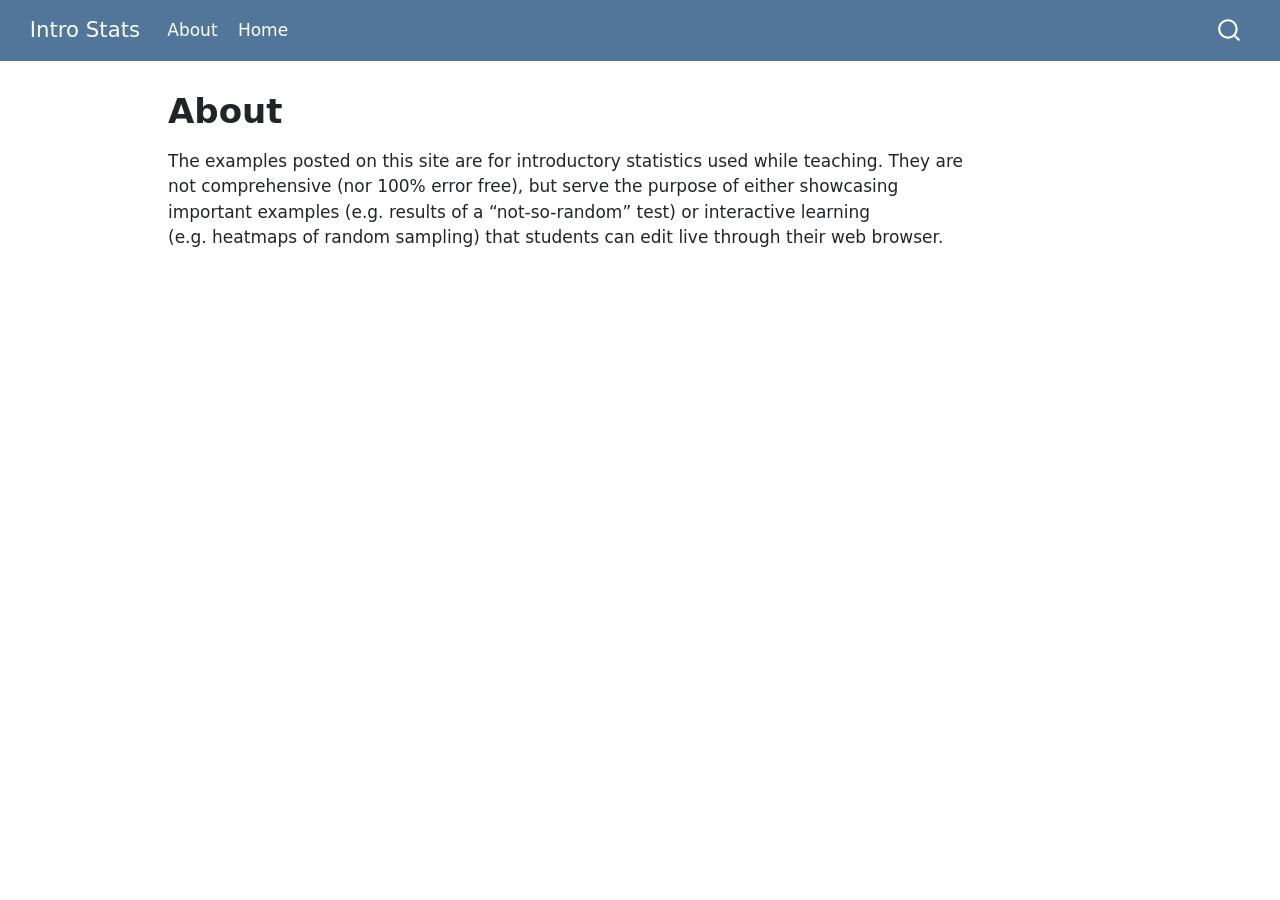
==== commit aab89243: "Update webR examples" ====
--- a/docs/about.html
+++ b/docs/about.html
@@ -2,16 +2,13 @@
 <html xmlns="http://www.w3.org/1999/xhtml" lang="en" xml:lang="en"><head>
 
 <meta charset="utf-8">
-<meta name="generator" content="quarto-1.9.38">
+<meta name="generator" content="quarto-1.5.57">
 
 <meta name="viewport" content="width=device-width, initial-scale=1.0, user-scalable=yes">
 
 
 <title>About – Intro Stats</title>
 <style>
-/* Default styles provided by pandoc.
-** See https://pandoc.org/MANUAL.html#variables-for-html for config info.
-*/
 code{white-space: pre-wrap;}
 span.smallcaps{font-variant: small-caps;}
 div.columns{display: flex; gap: min(4vw, 1.5em);}
@@ -33,16 +30,15 @@
 <script src="site_libs/quarto-search/fuse.min.js"></script>
 <script src="site_libs/quarto-search/quarto-search.js"></script>
 <meta name="quarto:offset" content="./">
-<script src="site_libs/quarto-html/quarto.js" type="module"></script>
-<script src="site_libs/quarto-html/tabsets/tabsets.js" type="module"></script>
+<script src="site_libs/quarto-html/quarto.js"></script>
 <script src="site_libs/quarto-html/popper.min.js"></script>
 <script src="site_libs/quarto-html/tippy.umd.min.js"></script>
 <script src="site_libs/quarto-html/anchor.min.js"></script>
 <link href="site_libs/quarto-html/tippy.css" rel="stylesheet">
-<link href="site_libs/quarto-html/quarto-syntax-highlighting-15634bcf2e68342d4ad2dfa704d543f6.css" rel="stylesheet" id="quarto-text-highlighting-styles">
+<link href="site_libs/quarto-html/quarto-syntax-highlighting.css" rel="stylesheet" id="quarto-text-highlighting-styles">
 <script src="site_libs/bootstrap/bootstrap.min.js"></script>
 <link href="site_libs/bootstrap/bootstrap-icons.css" rel="stylesheet">
-<link href="site_libs/bootstrap/bootstrap-158031087360bce0ff56dc785ce39e06.min.css" rel="stylesheet" append-hash="true" id="quarto-bootstrap" data-mode="light">
+<link href="site_libs/bootstrap/bootstrap.min.css" rel="stylesheet" id="quarto-bootstrap" data-mode="light">
 <script id="quarto-search-options" type="application/json">{
   "location": "navbar",
   "copy-button": false,
@@ -75,7 +71,7 @@
 <link rel="stylesheet" href="styles.css">
 </head>
 
-<body class="nav-fixed quarto-light">
+<body class="nav-fixed">
 
 <div id="quarto-search-results"></div>
   <header id="quarto-header" class="headroom fixed-top">
@@ -142,243 +138,239 @@
 
 </main> <!-- /main -->
 <script id="quarto-html-after-body" type="application/javascript">
-  window.document.addEventListener("DOMContentLoaded", function (event) {
-    const icon = "";
-    const anchorJS = new window.AnchorJS();
-    anchorJS.options = {
-      placement: 'right',
-      icon: icon
-    };
-    anchorJS.add('.anchored');
-    const isCodeAnnotation = (el) => {
-      for (const clz of el.classList) {
-        if (clz.startsWith('code-annotation-')) {                     
-          return true;
-        }
-      }
-      return false;
-    }
-    const onCopySuccess = function(e) {
-      // button target
-      const button = e.trigger;
-      // don't keep focus
-      button.blur();
-      // flash "checked"
-      button.classList.add('code-copy-button-checked');
-      var currentTitle = button.getAttribute("title");
-      button.setAttribute("title", "Copied!");
-      let tooltip;
-      if (window.bootstrap) {
-        button.setAttribute("data-bs-toggle", "tooltip");
-        button.setAttribute("data-bs-placement", "left");
-        button.setAttribute("data-bs-title", "Copied!");
-        tooltip = new bootstrap.Tooltip(button, 
-          { trigger: "manual", 
-            customClass: "code-copy-button-tooltip",
-            offset: [0, -8]});
-        tooltip.show();    
-      }
-      setTimeout(function() {
-        if (tooltip) {
-          tooltip.hide();
-          button.removeAttribute("data-bs-title");
-          button.removeAttribute("data-bs-toggle");
-          button.removeAttribute("data-bs-placement");
-        }
-        button.setAttribute("title", currentTitle);
-        button.classList.remove('code-copy-button-checked');
-      }, 1000);
-      // clear code selection
-      e.clearSelection();
-    }
-    const getTextToCopy = function(trigger) {
-      const outerScaffold = trigger.parentElement.cloneNode(true);
-      const codeEl = outerScaffold.querySelector('code');
+window.document.addEventListener("DOMContentLoaded", function (event) {
+  const toggleBodyColorMode = (bsSheetEl) => {
+    const mode = bsSheetEl.getAttribute("data-mode");
+    const bodyEl = window.document.querySelector("body");
+    if (mode === "dark") {
+      bodyEl.classList.add("quarto-dark");
+      bodyEl.classList.remove("quarto-light");
+    } else {
+      bodyEl.classList.add("quarto-light");
+      bodyEl.classList.remove("quarto-dark");
+    }
+  }
+  const toggleBodyColorPrimary = () => {
+    const bsSheetEl = window.document.querySelector("link#quarto-bootstrap");
+    if (bsSheetEl) {
+      toggleBodyColorMode(bsSheetEl);
+    }
+  }
+  toggleBodyColorPrimary();  
+  const icon = "";
+  const anchorJS = new window.AnchorJS();
+  anchorJS.options = {
+    placement: 'right',
+    icon: icon
+  };
+  anchorJS.add('.anchored');
+  const isCodeAnnotation = (el) => {
+    for (const clz of el.classList) {
+      if (clz.startsWith('code-annotation-')) {                     
+        return true;
+      }
+    }
+    return false;
+  }
+  const onCopySuccess = function(e) {
+    // button target
+    const button = e.trigger;
+    // don't keep focus
+    button.blur();
+    // flash "checked"
+    button.classList.add('code-copy-button-checked');
+    var currentTitle = button.getAttribute("title");
+    button.setAttribute("title", "Copied!");
+    let tooltip;
+    if (window.bootstrap) {
+      button.setAttribute("data-bs-toggle", "tooltip");
+      button.setAttribute("data-bs-placement", "left");
+      button.setAttribute("data-bs-title", "Copied!");
+      tooltip = new bootstrap.Tooltip(button, 
+        { trigger: "manual", 
+          customClass: "code-copy-button-tooltip",
+          offset: [0, -8]});
+      tooltip.show();    
+    }
+    setTimeout(function() {
+      if (tooltip) {
+        tooltip.hide();
+        button.removeAttribute("data-bs-title");
+        button.removeAttribute("data-bs-toggle");
+        button.removeAttribute("data-bs-placement");
+      }
+      button.setAttribute("title", currentTitle);
+      button.classList.remove('code-copy-button-checked');
+    }, 1000);
+    // clear code selection
+    e.clearSelection();
+  }
+  const getTextToCopy = function(trigger) {
+      const codeEl = trigger.previousElementSibling.cloneNode(true);
       for (const childEl of codeEl.children) {
         if (isCodeAnnotation(childEl)) {
           childEl.remove();
         }
       }
       return codeEl.innerText;
-    }
-    const clipboard = new window.ClipboardJS('.code-copy-button:not([data-in-quarto-modal])', {
-      text: getTextToCopy
+  }
+  const clipboard = new window.ClipboardJS('.code-copy-button:not([data-in-quarto-modal])', {
+    text: getTextToCopy
+  });
+  clipboard.on('success', onCopySuccess);
+  if (window.document.getElementById('quarto-embedded-source-code-modal')) {
+    // For code content inside modals, clipBoardJS needs to be initialized with a container option
+    // TODO: Check when it could be a function (https://github.com/zenorocha/clipboard.js/issues/860)
+    const clipboardModal = new window.ClipboardJS('.code-copy-button[data-in-quarto-modal]', {
+      text: getTextToCopy,
+      container: window.document.getElementById('quarto-embedded-source-code-modal')
     });
-    clipboard.on('success', onCopySuccess);
-    if (window.document.getElementById('quarto-embedded-source-code-modal')) {
-      const clipboardModal = new window.ClipboardJS('.code-copy-button[data-in-quarto-modal]', {
-        text: getTextToCopy,
-        container: window.document.getElementById('quarto-embedded-source-code-modal')
-      });
-      clipboardModal.on('success', onCopySuccess);
-    }
-      var localhostRegex = new RegExp(/^(?:http|https):\/\/localhost\:?[0-9]*\//);
-      var mailtoRegex = new RegExp(/^mailto:/);
-        var filterRegex = new RegExp('/' + window.location.host + '/');
-      var isInternal = (href) => {
-          return filterRegex.test(href) || localhostRegex.test(href) || mailtoRegex.test(href);
-      }
-      // Inspect non-navigation links and adorn them if external
-     var links = window.document.querySelectorAll('a[href]:not(.nav-link):not(.navbar-brand):not(.toc-action):not(.sidebar-link):not(.sidebar-item-toggle):not(.pagination-link):not(.no-external):not([aria-hidden]):not(.dropdown-item):not(.quarto-navigation-tool):not(.about-link)');
-      for (var i=0; i<links.length; i++) {
-        const link = links[i];
-        if (!isInternal(link.href)) {
-          // undo the damage that might have been done by quarto-nav.js in the case of
-          // links that we want to consider external
-          if (link.dataset.originalHref !== undefined) {
-            link.href = link.dataset.originalHref;
-          }
-        }
-      }
-    function tippyHover(el, contentFn, onTriggerFn, onUntriggerFn) {
-      const config = {
-        allowHTML: true,
-        maxWidth: 500,
-        delay: 100,
-        arrow: false,
-        appendTo: function(el) {
-            return el.parentElement;
-        },
-        interactive: true,
-        interactiveBorder: 10,
-        theme: 'quarto',
-        placement: 'bottom-start',
-      };
-      if (contentFn) {
-        config.content = contentFn;
-      }
-      if (onTriggerFn) {
-        config.onTrigger = onTriggerFn;
-      }
-      if (onUntriggerFn) {
-        config.onUntrigger = onUntriggerFn;
-      }
-      window.tippy(el, config); 
-    }
-    const noterefs = window.document.querySelectorAll('a[role="doc-noteref"]');
-    for (var i=0; i<noterefs.length; i++) {
-      const ref = noterefs[i];
-      tippyHover(ref, function() {
-        // use id or data attribute instead here
-        let href = ref.getAttribute('data-footnote-href') || ref.getAttribute('href');
-        try { href = new URL(href).hash; } catch {}
-        const id = href.replace(/^#\/?/, "");
-        const note = window.document.getElementById(id);
-        if (note) {
-          return note.innerHTML;
-        } else {
-          return "";
-        }
-      });
-    }
-    const xrefs = window.document.querySelectorAll('a.quarto-xref');
-    const processXRef = (id, note) => {
-      // Strip column container classes
-      const stripColumnClz = (el) => {
-        el.classList.remove("page-full", "page-columns");
-        if (el.children) {
-          for (const child of el.children) {
-            stripColumnClz(child);
-          }
-        }
-      }
-      stripColumnClz(note)
-      if (id === null || id.startsWith('sec-')) {
-        // Special case sections, only their first couple elements
-        const container = document.createElement("div");
-        if (note.children && note.children.length > 2) {
-          container.appendChild(note.children[0].cloneNode(true));
-          for (let i = 1; i < note.children.length; i++) {
-            const child = note.children[i];
-            if (child.tagName === "P" && child.innerText === "") {
-              continue;
-            } else {
-              container.appendChild(child.cloneNode(true));
-              break;
-            }
-          }
-          if (window.Quarto?.typesetMath) {
-            window.Quarto.typesetMath(container);
-          }
-          return container.innerHTML
-        } else {
-          if (window.Quarto?.typesetMath) {
-            window.Quarto.typesetMath(note);
-          }
-          return note.innerHTML;
-        }
+    clipboardModal.on('success', onCopySuccess);
+  }
+    var localhostRegex = new RegExp(/^(?:http|https):\/\/localhost\:?[0-9]*\//);
+    var mailtoRegex = new RegExp(/^mailto:/);
+      var filterRegex = new RegExp('/' + window.location.host + '/');
+    var isInternal = (href) => {
+        return filterRegex.test(href) || localhostRegex.test(href) || mailtoRegex.test(href);
+    }
+    // Inspect non-navigation links and adorn them if external
+ 	var links = window.document.querySelectorAll('a[href]:not(.nav-link):not(.navbar-brand):not(.toc-action):not(.sidebar-link):not(.sidebar-item-toggle):not(.pagination-link):not(.no-external):not([aria-hidden]):not(.dropdown-item):not(.quarto-navigation-tool):not(.about-link)');
+    for (var i=0; i<links.length; i++) {
+      const link = links[i];
+      if (!isInternal(link.href)) {
+        // undo the damage that might have been done by quarto-nav.js in the case of
+        // links that we want to consider external
+        if (link.dataset.originalHref !== undefined) {
+          link.href = link.dataset.originalHref;
+        }
+      }
+    }
+  function tippyHover(el, contentFn, onTriggerFn, onUntriggerFn) {
+    const config = {
+      allowHTML: true,
+      maxWidth: 500,
+      delay: 100,
+      arrow: false,
+      appendTo: function(el) {
+          return el.parentElement;
+      },
+      interactive: true,
+      interactiveBorder: 10,
+      theme: 'quarto',
+      placement: 'bottom-start',
+    };
+    if (contentFn) {
+      config.content = contentFn;
+    }
+    if (onTriggerFn) {
+      config.onTrigger = onTriggerFn;
+    }
+    if (onUntriggerFn) {
+      config.onUntrigger = onUntriggerFn;
+    }
+    window.tippy(el, config); 
+  }
+  const noterefs = window.document.querySelectorAll('a[role="doc-noteref"]');
+  for (var i=0; i<noterefs.length; i++) {
+    const ref = noterefs[i];
+    tippyHover(ref, function() {
+      // use id or data attribute instead here
+      let href = ref.getAttribute('data-footnote-href') || ref.getAttribute('href');
+      try { href = new URL(href).hash; } catch {}
+      const id = href.replace(/^#\/?/, "");
+      const note = window.document.getElementById(id);
+      if (note) {
+        return note.innerHTML;
       } else {
-        // Remove any anchor links if they are present
-        const anchorLink = note.querySelector('a.anchorjs-link');
-        if (anchorLink) {
-          anchorLink.remove();
-        }
+        return "";
+      }
+    });
+  }
+  const xrefs = window.document.querySelectorAll('a.quarto-xref');
+  const processXRef = (id, note) => {
+    // Strip column container classes
+    const stripColumnClz = (el) => {
+      el.classList.remove("page-full", "page-columns");
+      if (el.children) {
+        for (const child of el.children) {
+          stripColumnClz(child);
+        }
+      }
+    }
+    stripColumnClz(note)
+    if (id === null || id.startsWith('sec-')) {
+      // Special case sections, only their first couple elements
+      const container = document.createElement("div");
+      if (note.children && note.children.length > 2) {
+        container.appendChild(note.children[0].cloneNode(true));
+        for (let i = 1; i < note.children.length; i++) {
+          const child = note.children[i];
+          if (child.tagName === "P" && child.innerText === "") {
+            continue;
+          } else {
+            container.appendChild(child.cloneNode(true));
+            break;
+          }
+        }
+        if (window.Quarto?.typesetMath) {
+          window.Quarto.typesetMath(container);
+        }
+        return container.innerHTML
+      } else {
         if (window.Quarto?.typesetMath) {
           window.Quarto.typesetMath(note);
         }
-        if (note.classList.contains("callout")) {
-          return note.outerHTML;
+        return note.innerHTML;
+      }
+    } else {
+      // Remove any anchor links if they are present
+      const anchorLink = note.querySelector('a.anchorjs-link');
+      if (anchorLink) {
+        anchorLink.remove();
+      }
+      if (window.Quarto?.typesetMath) {
+        window.Quarto.typesetMath(note);
+      }
+      // TODO in 1.5, we should make sure this works without a callout special case
+      if (note.classList.contains("callout")) {
+        return note.outerHTML;
+      } else {
+        return note.innerHTML;
+      }
+    }
+  }
+  for (var i=0; i<xrefs.length; i++) {
+    const xref = xrefs[i];
+    tippyHover(xref, undefined, function(instance) {
+      instance.disable();
+      let url = xref.getAttribute('href');
+      let hash = undefined; 
+      if (url.startsWith('#')) {
+        hash = url;
+      } else {
+        try { hash = new URL(url).hash; } catch {}
+      }
+      if (hash) {
+        const id = hash.replace(/^#\/?/, "");
+        const note = window.document.getElementById(id);
+        if (note !== null) {
+          try {
+            const html = processXRef(id, note.cloneNode(true));
+            instance.setContent(html);
+          } finally {
+            instance.enable();
+            instance.show();
+          }
         } else {
-          return note.innerHTML;
-        }
-      }
-    }
-    for (var i=0; i<xrefs.length; i++) {
-      const xref = xrefs[i];
-      tippyHover(xref, undefined, function(instance) {
-        instance.disable();
-        let url = xref.getAttribute('href');
-        let hash = undefined; 
-        if (url.startsWith('#')) {
-          hash = url;
-        } else {
-          try { hash = new URL(url).hash; } catch {}
-        }
-        if (hash) {
-          const id = hash.replace(/^#\/?/, "");
-          const note = window.document.getElementById(id);
-          if (note !== null) {
-            try {
-              const html = processXRef(id, note.cloneNode(true));
-              instance.setContent(html);
-            } finally {
-              instance.enable();
-              instance.show();
-            }
-          } else {
-            // See if we can fetch this
-            fetch(url.split('#')[0])
-            .then(res => res.text())
-            .then(html => {
-              const parser = new DOMParser();
-              const htmlDoc = parser.parseFromString(html, "text/html");
-              const note = htmlDoc.getElementById(id);
-              if (note !== null) {
-                const html = processXRef(id, note);
-                instance.setContent(html);
-              } 
-            }).finally(() => {
-              instance.enable();
-              instance.show();
-            });
-          }
-        } else {
-          // See if we can fetch a full url (with no hash to target)
-          // This is a special case and we should probably do some content thinning / targeting
-          fetch(url)
+          // See if we can fetch this
+          fetch(url.split('#')[0])
           .then(res => res.text())
           .then(html => {
             const parser = new DOMParser();
             const htmlDoc = parser.parseFromString(html, "text/html");
-            const note = htmlDoc.querySelector('main.content');
+            const note = htmlDoc.getElementById(id);
             if (note !== null) {
-              // This should only happen for chapter cross references
-              // (since there is no id in the URL)
-              // remove the first header
-              if (note.children.length > 0 && note.children[0].tagName === "HEADER") {
-                note.children[0].remove();
-              }
-              const html = processXRef(null, note);
+              const html = processXRef(id, note);
               instance.setContent(html);
             } 
           }).finally(() => {
@@ -386,161 +378,185 @@
             instance.show();
           });
         }
-      }, function(instance) {
+      } else {
+        // See if we can fetch a full url (with no hash to target)
+        // This is a special case and we should probably do some content thinning / targeting
+        fetch(url)
+        .then(res => res.text())
+        .then(html => {
+          const parser = new DOMParser();
+          const htmlDoc = parser.parseFromString(html, "text/html");
+          const note = htmlDoc.querySelector('main.content');
+          if (note !== null) {
+            // This should only happen for chapter cross references
+            // (since there is no id in the URL)
+            // remove the first header
+            if (note.children.length > 0 && note.children[0].tagName === "HEADER") {
+              note.children[0].remove();
+            }
+            const html = processXRef(null, note);
+            instance.setContent(html);
+          } 
+        }).finally(() => {
+          instance.enable();
+          instance.show();
+        });
+      }
+    }, function(instance) {
+    });
+  }
+      let selectedAnnoteEl;
+      const selectorForAnnotation = ( cell, annotation) => {
+        let cellAttr = 'data-code-cell="' + cell + '"';
+        let lineAttr = 'data-code-annotation="' +  annotation + '"';
+        const selector = 'span[' + cellAttr + '][' + lineAttr + ']';
+        return selector;
+      }
+      const selectCodeLines = (annoteEl) => {
+        const doc = window.document;
+        const targetCell = annoteEl.getAttribute("data-target-cell");
+        const targetAnnotation = annoteEl.getAttribute("data-target-annotation");
+        const annoteSpan = window.document.querySelector(selectorForAnnotation(targetCell, targetAnnotation));
+        const lines = annoteSpan.getAttribute("data-code-lines").split(",");
+        const lineIds = lines.map((line) => {
+          return targetCell + "-" + line;
+        })
+        let top = null;
+        let height = null;
+        let parent = null;
+        if (lineIds.length > 0) {
+            //compute the position of the single el (top and bottom and make a div)
+            const el = window.document.getElementById(lineIds[0]);
+            top = el.offsetTop;
+            height = el.offsetHeight;
+            parent = el.parentElement.parentElement;
+          if (lineIds.length > 1) {
+            const lastEl = window.document.getElementById(lineIds[lineIds.length - 1]);
+            const bottom = lastEl.offsetTop + lastEl.offsetHeight;
+            height = bottom - top;
+          }
+          if (top !== null && height !== null && parent !== null) {
+            // cook up a div (if necessary) and position it 
+            let div = window.document.getElementById("code-annotation-line-highlight");
+            if (div === null) {
+              div = window.document.createElement("div");
+              div.setAttribute("id", "code-annotation-line-highlight");
+              div.style.position = 'absolute';
+              parent.appendChild(div);
+            }
+            div.style.top = top - 2 + "px";
+            div.style.height = height + 4 + "px";
+            div.style.left = 0;
+            let gutterDiv = window.document.getElementById("code-annotation-line-highlight-gutter");
+            if (gutterDiv === null) {
+              gutterDiv = window.document.createElement("div");
+              gutterDiv.setAttribute("id", "code-annotation-line-highlight-gutter");
+              gutterDiv.style.position = 'absolute';
+              const codeCell = window.document.getElementById(targetCell);
+              const gutter = codeCell.querySelector('.code-annotation-gutter');
+              gutter.appendChild(gutterDiv);
+            }
+            gutterDiv.style.top = top - 2 + "px";
+            gutterDiv.style.height = height + 4 + "px";
+          }
+          selectedAnnoteEl = annoteEl;
+        }
+      };
+      const unselectCodeLines = () => {
+        const elementsIds = ["code-annotation-line-highlight", "code-annotation-line-highlight-gutter"];
+        elementsIds.forEach((elId) => {
+          const div = window.document.getElementById(elId);
+          if (div) {
+            div.remove();
+          }
+        });
+        selectedAnnoteEl = undefined;
+      };
+        // Handle positioning of the toggle
+    window.addEventListener(
+      "resize",
+      throttle(() => {
+        elRect = undefined;
+        if (selectedAnnoteEl) {
+          selectCodeLines(selectedAnnoteEl);
+        }
+      }, 10)
+    );
+    function throttle(fn, ms) {
+    let throttle = false;
+    let timer;
+      return (...args) => {
+        if(!throttle) { // first call gets through
+            fn.apply(this, args);
+            throttle = true;
+        } else { // all the others get throttled
+            if(timer) clearTimeout(timer); // cancel #2
+            timer = setTimeout(() => {
+              fn.apply(this, args);
+              timer = throttle = false;
+            }, ms);
+        }
+      };
+    }
+      // Attach click handler to the DT
+      const annoteDls = window.document.querySelectorAll('dt[data-target-cell]');
+      for (const annoteDlNode of annoteDls) {
+        annoteDlNode.addEventListener('click', (event) => {
+          const clickedEl = event.target;
+          if (clickedEl !== selectedAnnoteEl) {
+            unselectCodeLines();
+            const activeEl = window.document.querySelector('dt[data-target-cell].code-annotation-active');
+            if (activeEl) {
+              activeEl.classList.remove('code-annotation-active');
+            }
+            selectCodeLines(clickedEl);
+            clickedEl.classList.add('code-annotation-active');
+          } else {
+            // Unselect the line
+            unselectCodeLines();
+            clickedEl.classList.remove('code-annotation-active');
+          }
+        });
+      }
+  const findCites = (el) => {
+    const parentEl = el.parentElement;
+    if (parentEl) {
+      const cites = parentEl.dataset.cites;
+      if (cites) {
+        return {
+          el,
+          cites: cites.split(' ')
+        };
+      } else {
+        return findCites(el.parentElement)
+      }
+    } else {
+      return undefined;
+    }
+  };
+  var bibliorefs = window.document.querySelectorAll('a[role="doc-biblioref"]');
+  for (var i=0; i<bibliorefs.length; i++) {
+    const ref = bibliorefs[i];
+    const citeInfo = findCites(ref);
+    if (citeInfo) {
+      tippyHover(citeInfo.el, function() {
+        var popup = window.document.createElement('div');
+        citeInfo.cites.forEach(function(cite) {
+          var citeDiv = window.document.createElement('div');
+          citeDiv.classList.add('hanging-indent');
+          citeDiv.classList.add('csl-entry');
+          var biblioDiv = window.document.getElementById('ref-' + cite);
+          if (biblioDiv) {
+            citeDiv.innerHTML = biblioDiv.innerHTML;
+          }
+          popup.appendChild(citeDiv);
+        });
+        return popup.innerHTML;
       });
     }
-        let selectedAnnoteEl;
-        const selectorForAnnotation = ( cell, annotation) => {
-          let cellAttr = 'data-code-cell="' + cell + '"';
-          let lineAttr = 'data-code-annotation="' +  annotation + '"';
-          const selector = 'span[' + cellAttr + '][' + lineAttr + ']';
-          return selector;
-        }
-        const selectCodeLines = (annoteEl) => {
-          const doc = window.document;
-          const targetCell = annoteEl.getAttribute("data-target-cell");
-          const targetAnnotation = annoteEl.getAttribute("data-target-annotation");
-          const annoteSpan = window.document.querySelector(selectorForAnnotation(targetCell, targetAnnotation));
-          const lines = annoteSpan.getAttribute("data-code-lines").split(",");
-          const lineIds = lines.map((line) => {
-            return targetCell + "-" + line;
-          })
-          let top = null;
-          let height = null;
-          let parent = null;
-          if (lineIds.length > 0) {
-              //compute the position of the single el (top and bottom and make a div)
-              const el = window.document.getElementById(lineIds[0]);
-              top = el.offsetTop;
-              height = el.offsetHeight;
-              parent = el.parentElement.parentElement;
-            if (lineIds.length > 1) {
-              const lastEl = window.document.getElementById(lineIds[lineIds.length - 1]);
-              const bottom = lastEl.offsetTop + lastEl.offsetHeight;
-              height = bottom - top;
-            }
-            if (top !== null && height !== null && parent !== null) {
-              // cook up a div (if necessary) and position it 
-              let div = window.document.getElementById("code-annotation-line-highlight");
-              if (div === null) {
-                div = window.document.createElement("div");
-                div.setAttribute("id", "code-annotation-line-highlight");
-                div.style.position = 'absolute';
-                parent.appendChild(div);
-              }
-              div.style.top = top - 2 + "px";
-              div.style.height = height + 4 + "px";
-              div.style.left = 0;
-              let gutterDiv = window.document.getElementById("code-annotation-line-highlight-gutter");
-              if (gutterDiv === null) {
-                gutterDiv = window.document.createElement("div");
-                gutterDiv.setAttribute("id", "code-annotation-line-highlight-gutter");
-                gutterDiv.style.position = 'absolute';
-                const codeCell = window.document.getElementById(targetCell);
-                const gutter = codeCell.querySelector('.code-annotation-gutter');
-                gutter.appendChild(gutterDiv);
-              }
-              gutterDiv.style.top = top - 2 + "px";
-              gutterDiv.style.height = height + 4 + "px";
-            }
-            selectedAnnoteEl = annoteEl;
-          }
-        };
-        const unselectCodeLines = () => {
-          const elementsIds = ["code-annotation-line-highlight", "code-annotation-line-highlight-gutter"];
-          elementsIds.forEach((elId) => {
-            const div = window.document.getElementById(elId);
-            if (div) {
-              div.remove();
-            }
-          });
-          selectedAnnoteEl = undefined;
-        };
-          // Handle positioning of the toggle
-      window.addEventListener(
-        "resize",
-        throttle(() => {
-          elRect = undefined;
-          if (selectedAnnoteEl) {
-            selectCodeLines(selectedAnnoteEl);
-          }
-        }, 10)
-      );
-      function throttle(fn, ms) {
-      let throttle = false;
-      let timer;
-        return (...args) => {
-          if(!throttle) { // first call gets through
-              fn.apply(this, args);
-              throttle = true;
-          } else { // all the others get throttled
-              if(timer) clearTimeout(timer); // cancel #2
-              timer = setTimeout(() => {
-                fn.apply(this, args);
-                timer = throttle = false;
-              }, ms);
-          }
-        };
-      }
-        // Attach click handler to the DT
-        const annoteDls = window.document.querySelectorAll('dt[data-target-cell]');
-        for (const annoteDlNode of annoteDls) {
-          annoteDlNode.addEventListener('click', (event) => {
-            const clickedEl = event.target;
-            if (clickedEl !== selectedAnnoteEl) {
-              unselectCodeLines();
-              const activeEl = window.document.querySelector('dt[data-target-cell].code-annotation-active');
-              if (activeEl) {
-                activeEl.classList.remove('code-annotation-active');
-              }
-              selectCodeLines(clickedEl);
-              clickedEl.classList.add('code-annotation-active');
-            } else {
-              // Unselect the line
-              unselectCodeLines();
-              clickedEl.classList.remove('code-annotation-active');
-            }
-          });
-        }
-    const findCites = (el) => {
-      const parentEl = el.parentElement;
-      if (parentEl) {
-        const cites = parentEl.dataset.cites;
-        if (cites) {
-          return {
-            el,
-            cites: cites.split(' ')
-          };
-        } else {
-          return findCites(el.parentElement)
-        }
-      } else {
-        return undefined;
-      }
-    };
-    var bibliorefs = window.document.querySelectorAll('a[role="doc-biblioref"]');
-    for (var i=0; i<bibliorefs.length; i++) {
-      const ref = bibliorefs[i];
-      const citeInfo = findCites(ref);
-      if (citeInfo) {
-        tippyHover(citeInfo.el, function() {
-          var popup = window.document.createElement('div');
-          citeInfo.cites.forEach(function(cite) {
-            var citeDiv = window.document.createElement('div');
-            citeDiv.classList.add('hanging-indent');
-            citeDiv.classList.add('csl-entry');
-            var biblioDiv = window.document.getElementById('ref-' + cite);
-            if (biblioDiv) {
-              citeDiv.innerHTML = biblioDiv.innerHTML;
-            }
-            popup.appendChild(citeDiv);
-          });
-          return popup.innerHTML;
-        });
-      }
-    }
-  });
-  </script>
+  }
+});
+</script>
 </div> <!-- /content -->
 
 
--- a/docs/site_libs/quarto-html/quarto-syntax-highlighting.css
+++ b/docs/site_libs/quarto-html/quarto-syntax-highlighting.css
@@ -0,0 +1,205 @@
+/* quarto syntax highlight colors */
+:root {
+  --quarto-hl-ot-color: #003B4F;
+  --quarto-hl-at-color: #657422;
+  --quarto-hl-ss-color: #20794D;
+  --quarto-hl-an-color: #5E5E5E;
+  --quarto-hl-fu-color: #4758AB;
+  --quarto-hl-st-color: #20794D;
+  --quarto-hl-cf-color: #003B4F;
+  --quarto-hl-op-color: #5E5E5E;
+  --quarto-hl-er-color: #AD0000;
+  --quarto-hl-bn-color: #AD0000;
+  --quarto-hl-al-color: #AD0000;
+  --quarto-hl-va-color: #111111;
+  --quarto-hl-bu-color: inherit;
+  --quarto-hl-ex-color: inherit;
+  --quarto-hl-pp-color: #AD0000;
+  --quarto-hl-in-color: #5E5E5E;
+  --quarto-hl-vs-color: #20794D;
+  --quarto-hl-wa-color: #5E5E5E;
+  --quarto-hl-do-color: #5E5E5E;
+  --quarto-hl-im-color: #00769E;
+  --quarto-hl-ch-color: #20794D;
+  --quarto-hl-dt-color: #AD0000;
+  --quarto-hl-fl-color: #AD0000;
+  --quarto-hl-co-color: #5E5E5E;
+  --quarto-hl-cv-color: #5E5E5E;
+  --quarto-hl-cn-color: #8f5902;
+  --quarto-hl-sc-color: #5E5E5E;
+  --quarto-hl-dv-color: #AD0000;
+  --quarto-hl-kw-color: #003B4F;
+}
+
+/* other quarto variables */
+:root {
+  --quarto-font-monospace: SFMono-Regular, Menlo, Monaco, Consolas, "Liberation Mono", "Courier New", monospace;
+}
+
+pre > code.sourceCode > span {
+  color: #003B4F;
+}
+
+code span {
+  color: #003B4F;
+}
+
+code.sourceCode > span {
+  color: #003B4F;
+}
+
+div.sourceCode,
+div.sourceCode pre.sourceCode {
+  color: #003B4F;
+}
+
+code span.ot {
+  color: #003B4F;
+  font-style: inherit;
+}
+
+code span.at {
+  color: #657422;
+  font-style: inherit;
+}
+
+code span.ss {
+  color: #20794D;
+  font-style: inherit;
+}
+
+code span.an {
+  color: #5E5E5E;
+  font-style: inherit;
+}
+
+code span.fu {
+  color: #4758AB;
+  font-style: inherit;
+}
+
+code span.st {
+  color: #20794D;
+  font-style: inherit;
+}
+
+code span.cf {
+  color: #003B4F;
+  font-weight: bold;
+  font-style: inherit;
+}
+
+code span.op {
+  color: #5E5E5E;
+  font-style: inherit;
+}
+
+code span.er {
+  color: #AD0000;
+  font-style: inherit;
+}
+
+code span.bn {
+  color: #AD0000;
+  font-style: inherit;
+}
+
+code span.al {
+  color: #AD0000;
+  font-style: inherit;
+}
+
+code span.va {
+  color: #111111;
+  font-style: inherit;
+}
+
+code span.bu {
+  font-style: inherit;
+}
+
+code span.ex {
+  font-style: inherit;
+}
+
+code span.pp {
+  color: #AD0000;
+  font-style: inherit;
+}
+
+code span.in {
+  color: #5E5E5E;
+  font-style: inherit;
+}
+
+code span.vs {
+  color: #20794D;
+  font-style: inherit;
+}
+
+code span.wa {
+  color: #5E5E5E;
+  font-style: italic;
+}
+
+code span.do {
+  color: #5E5E5E;
+  font-style: italic;
+}
+
+code span.im {
+  color: #00769E;
+  font-style: inherit;
+}
+
+code span.ch {
+  color: #20794D;
+  font-style: inherit;
+}
+
+code span.dt {
+  color: #AD0000;
+  font-style: inherit;
+}
+
+code span.fl {
+  color: #AD0000;
+  font-style: inherit;
+}
+
+code span.co {
+  color: #5E5E5E;
+  font-style: inherit;
+}
+
+code span.cv {
+  color: #5E5E5E;
+  font-style: italic;
+}
+
+code span.cn {
+  color: #8f5902;
+  font-style: inherit;
+}
+
+code span.sc {
+  color: #5E5E5E;
+  font-style: inherit;
+}
+
+code span.dv {
+  color: #AD0000;
+  font-style: inherit;
+}
+
+code span.kw {
+  color: #003B4F;
+  font-weight: bold;
+  font-style: inherit;
+}
+
+.prevent-inlining {
+  content: "</";
+}
+
+/*# sourceMappingURL=debc5d5d77c3f9108843748ff7464032.css.map */
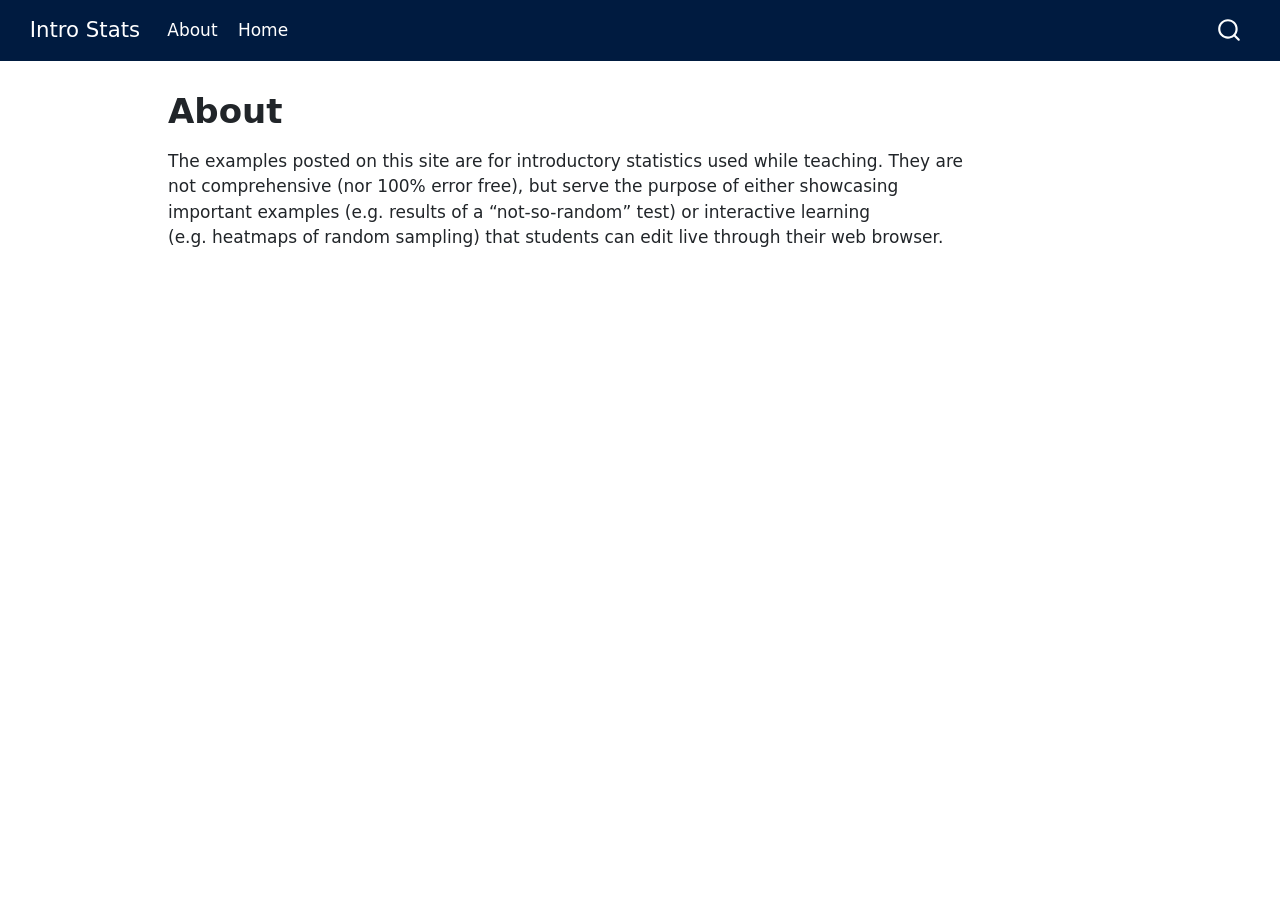
==== commit 3689e2de: "update webR examples" ====
--- a/docs/styles.css
+++ b/docs/styles.css
@@ -0,0 +1,9 @@
+/* css styles */
+.navbar {
+  background-color: #001b40 !important;
+}
+
+.navbar-brand,
+.navbar-nav .nav-link {
+  color: white !important;
+}
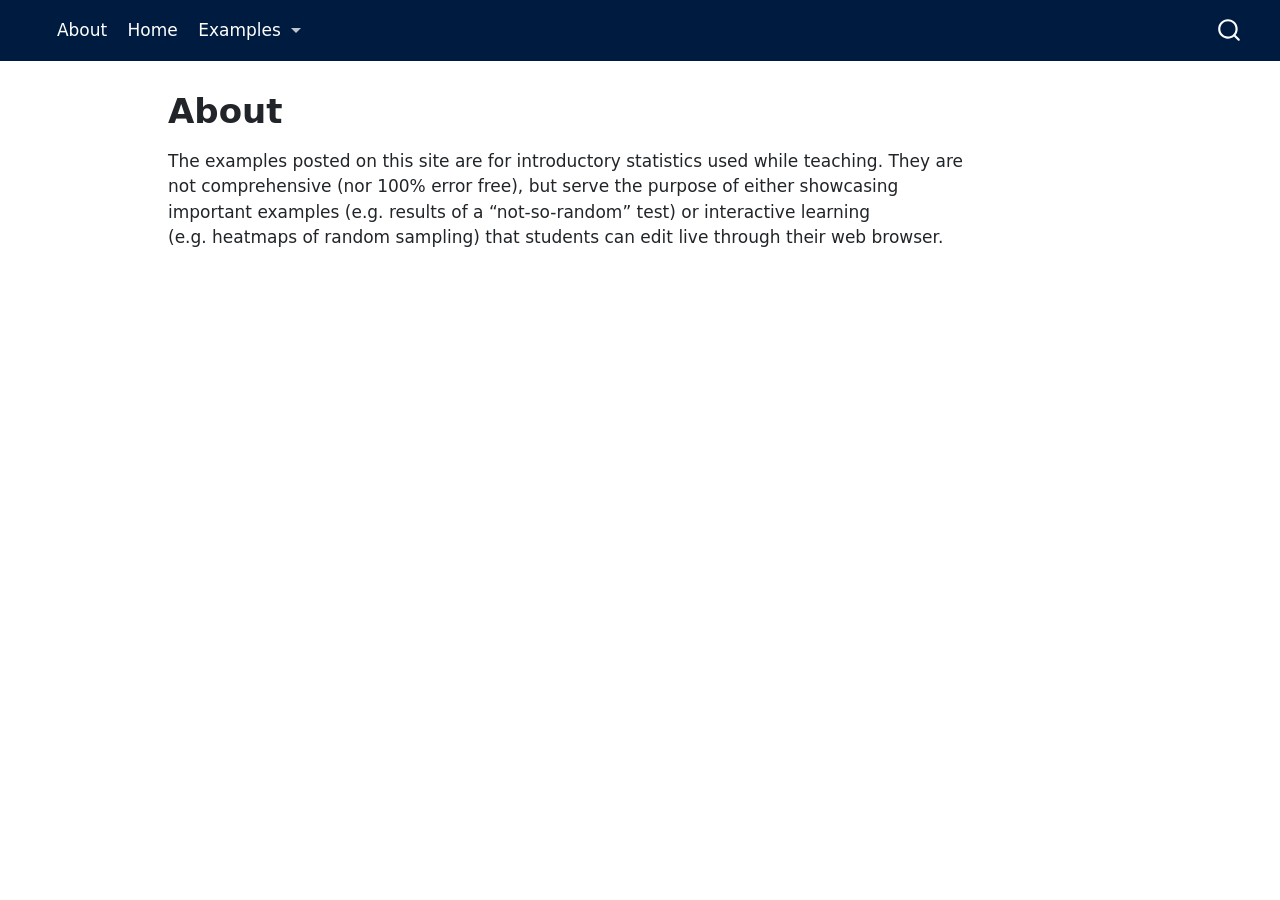
==== commit 191c8bbd: "update webR examples" ====
--- a/docs/about.html
+++ b/docs/about.html
@@ -7,7 +7,7 @@
 <meta name="viewport" content="width=device-width, initial-scale=1.0, user-scalable=yes">
 
 
-<title>About – Intro Stats</title>
+<title>About –</title>
 <style>
 code{white-space: pre-wrap;}
 span.smallcaps{font-variant: small-caps;}
@@ -79,7 +79,7 @@
       <div class="navbar-container container-fluid">
       <div class="navbar-brand-container mx-auto">
     <a class="navbar-brand" href="./index.html">
-    <span class="navbar-title">Intro Stats</span>
+    <span class="navbar-title"></span>
     </a>
   </div>
             <div id="quarto-search" class="" title="Search"></div>
@@ -96,6 +96,17 @@
     <a class="nav-link" href="./index.html"> 
 <span class="menu-text">Home</span></a>
   </li>  
+  <li class="nav-item dropdown ">
+    <a class="nav-link dropdown-toggle" href="#" id="nav-menu-examples" role="link" data-bs-toggle="dropdown" aria-expanded="false">
+ <span class="menu-text">Examples</span>
+    </a>
+    <ul class="dropdown-menu" aria-labelledby="nav-menu-examples">    
+        <li>
+    <a class="dropdown-item" href="./examples/ex1-random-sampling.html">
+ <span class="dropdown-text">Example 1</span></a>
+  </li>  
+    </ul>
+  </li>
 </ul>
           </div> <!-- /navcollapse -->
             <div class="quarto-navbar-tools">
--- a/docs/styles.css
+++ b/docs/styles.css
@@ -1,4 +1,5 @@
 /* css styles */
+/*
 .navbar {
   background-color: #001b40 !important;
 }
@@ -7,3 +8,13 @@
 .navbar-nav .nav-link {
   color: white !important;
 }
+*/
+
+#quarto-header .navbar {
+  background-color: #001b40 !important;
+}
+
+#quarto-header .navbar-brand,
+#quarto-header .navbar-nav .nav-link {
+  color: white !important;
+}
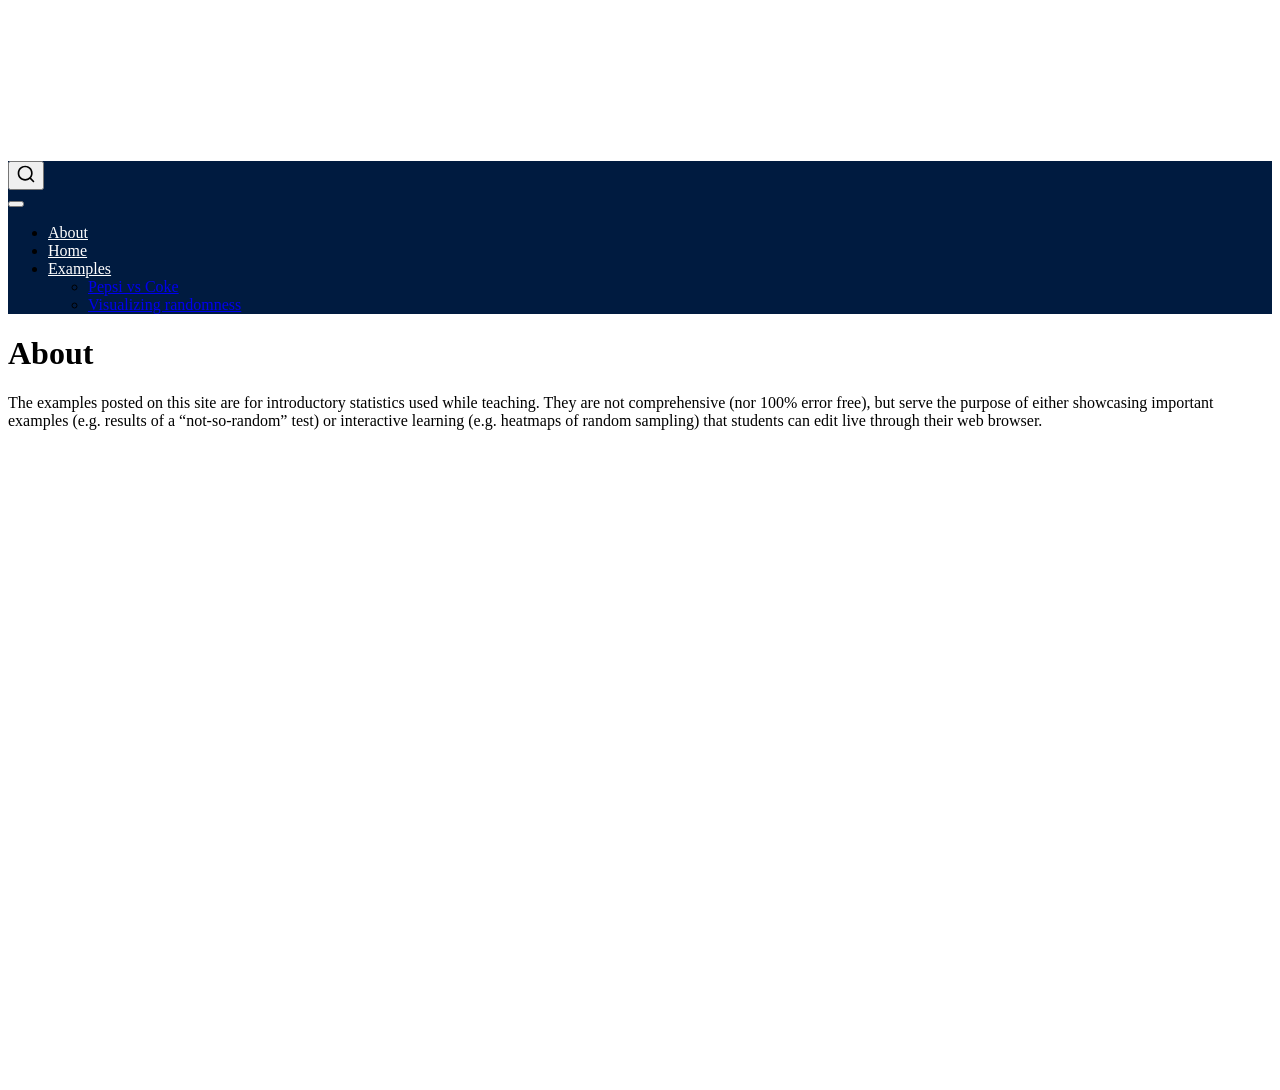
==== commit 88e744ea: "update webR examples" ====
--- a/docs/about.html
+++ b/docs/about.html
@@ -102,8 +102,12 @@
     </a>
     <ul class="dropdown-menu" aria-labelledby="nav-menu-examples">    
         <li>
-    <a class="dropdown-item" href="./examples/ex1-random-sampling.html">
- <span class="dropdown-text">Example 1</span></a>
+    <a class="dropdown-item" href="./examples/ex1-pepsi-v-coke.html">
+ <span class="dropdown-text">Pepsi vs Coke</span></a>
+  </li>  
+        <li>
+    <a class="dropdown-item" href="./examples/ex2-random-sampling.html">
+ <span class="dropdown-text">Visualizing randomness</span></a>
   </li>  
     </ul>
   </li>
